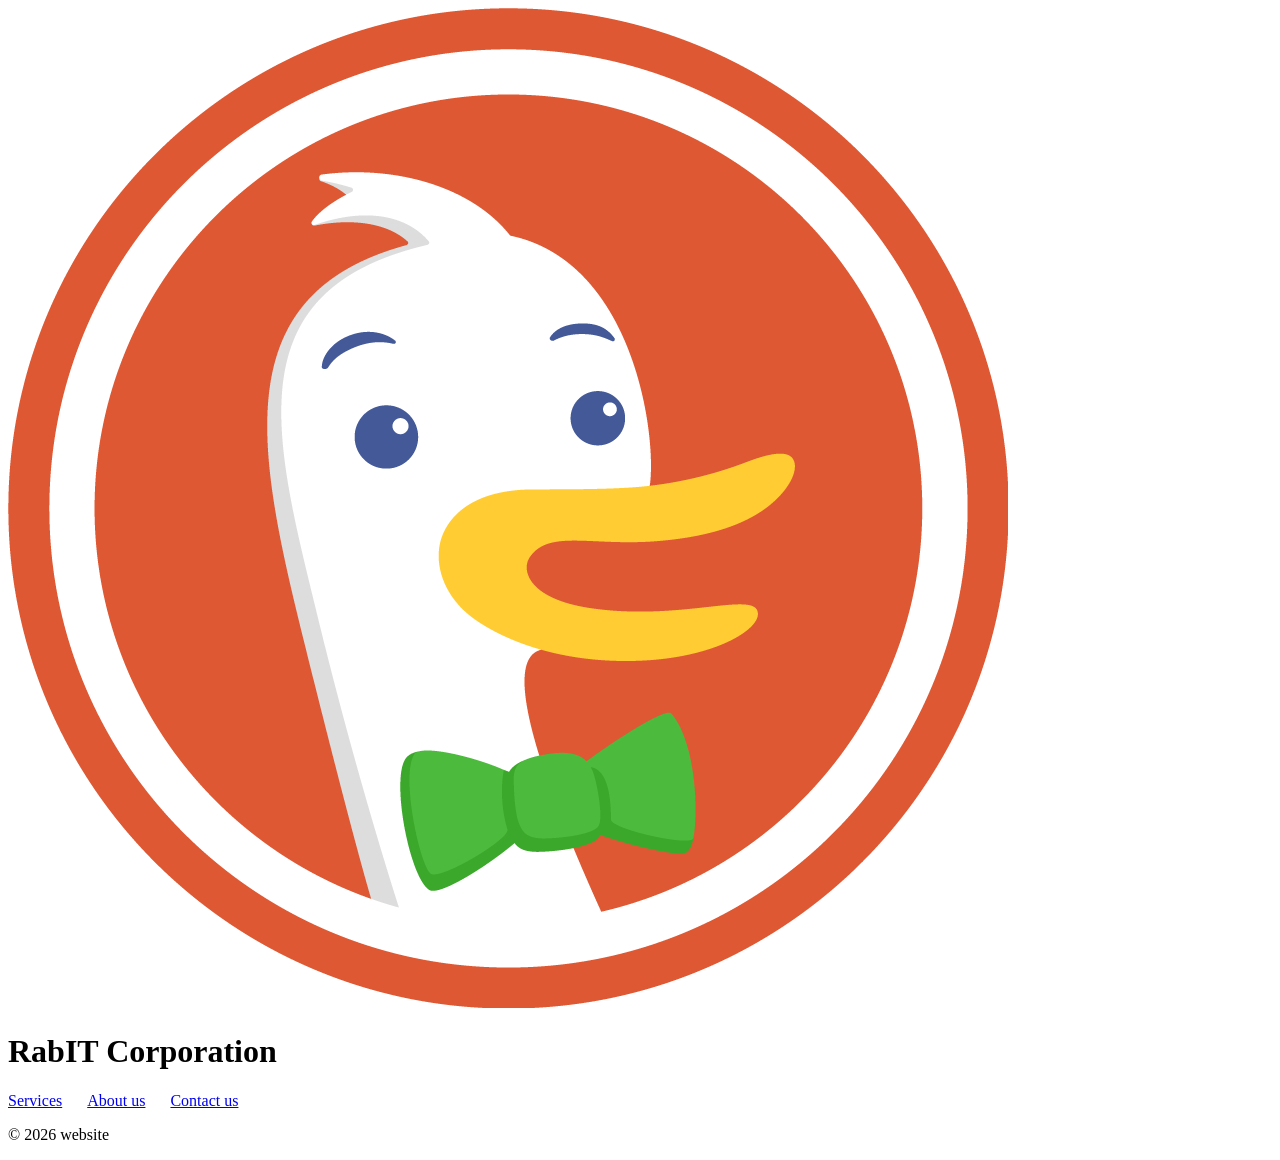
==== index.html @ 135208ae "first commit" ====
<!DOCTYPE html>
<html lang="en">
<head>
    <meta charset="UTF-8">
    <meta name="viewport" content="width=device-width, initial-scale=1.0">
    <title>Document</title>
    <link rel="stylesheet" href="style.css">
    <title>Project 1</title>
</head>
<body>
    <!-- website heading and logo -->
    <header class="header">
        <div class="logo">
            <img src="images/logo-original.png" alt="logo">
            <h1>RabIT Corporation</h1>
        </div>    

        <button class="menu-toggle" id="menu-toggle"
            aria-label="Open navigation menu"
            aria-expanded="false"> ☰
        </button>

        <nav class="navigation" id="navigation">
            <a href="#Services">Services</a>
            <a href="#AboutUs">About us</a>
            <a href="#ContactUs">Contact us</a>
        </nav>

    </header>

    
    <!-- primary content of the page -->
    <main class="main-content">
        <section class="section1">
            <div></div>
        </section>

        <section></section>

        <article></article>

        <article></article>
    </main>


    <footer class="footer">
        <p>&copy; 2026 website</p>
    </footer>

    <script src="script.js"></script>
</body>
</html>
---- style.css ----
/* Default: desktop */
.menu-toggle {
    display: none;
    background: transparent;
    border: none;
    font-size: 30px;
    cursor: pointer;
    color: white;
}

.navigation {
    display: flex;
    gap: 25px;
}

/* Mobile */
@media screen and (max-width: 600px) {

    html {
        min-height: 100%;
    }

    body {
        background-image: url('images/background_393x852.png');
        background-size: cover;
        background-repeat: no-repeat;
        background-position: center;
        min-height: 100vh;
        margin: 0;
        padding: 0;
        display: flex;
        flex-direction: column;
    }

    .header {
        display: flex;
        justify-content: space-between;
        align-items: center;
        width: 100%;
        padding: 10px;
        box-sizing: border-box;
        position: relative;
    }

    .logo {
        display: flex;
        align-items: center;
        gap: 12px;
    }

    .logo img {
        height: 40px;
        width: 40px;
        object-fit: contain;
    }

    .logo h1 {
        font-size: 14px;
        color: rgb(222, 88, 51);
    }

    .menu-toggle {
        display: block;
    }

    .navigation {
        display: none;
        flex-direction: column;
        gap: 20px;
        position: absolute;
        top: 100%;
        right: 10px;
        padding: 20px;
        background: rgba(30, 20, 20, 0.95);
        border-radius: 8px;
        z-index: 100;
    }

    .navigation.active {
        display: flex;
    }

    .navigation a {
        color: white;
        font-size: 16px;
    }

    .main-content {
        width: 100%;
        min-height: 300px;
        background: rgba(255, 255, 255, 0.08);
        backdrop-filter: blur(5px);
        -webkit-backdrop-filter: blur(5px);
        box-sizing: border-box;
    }

    footer {
        margin-top: auto;
        padding: 10px;
        color: white;
    }
}
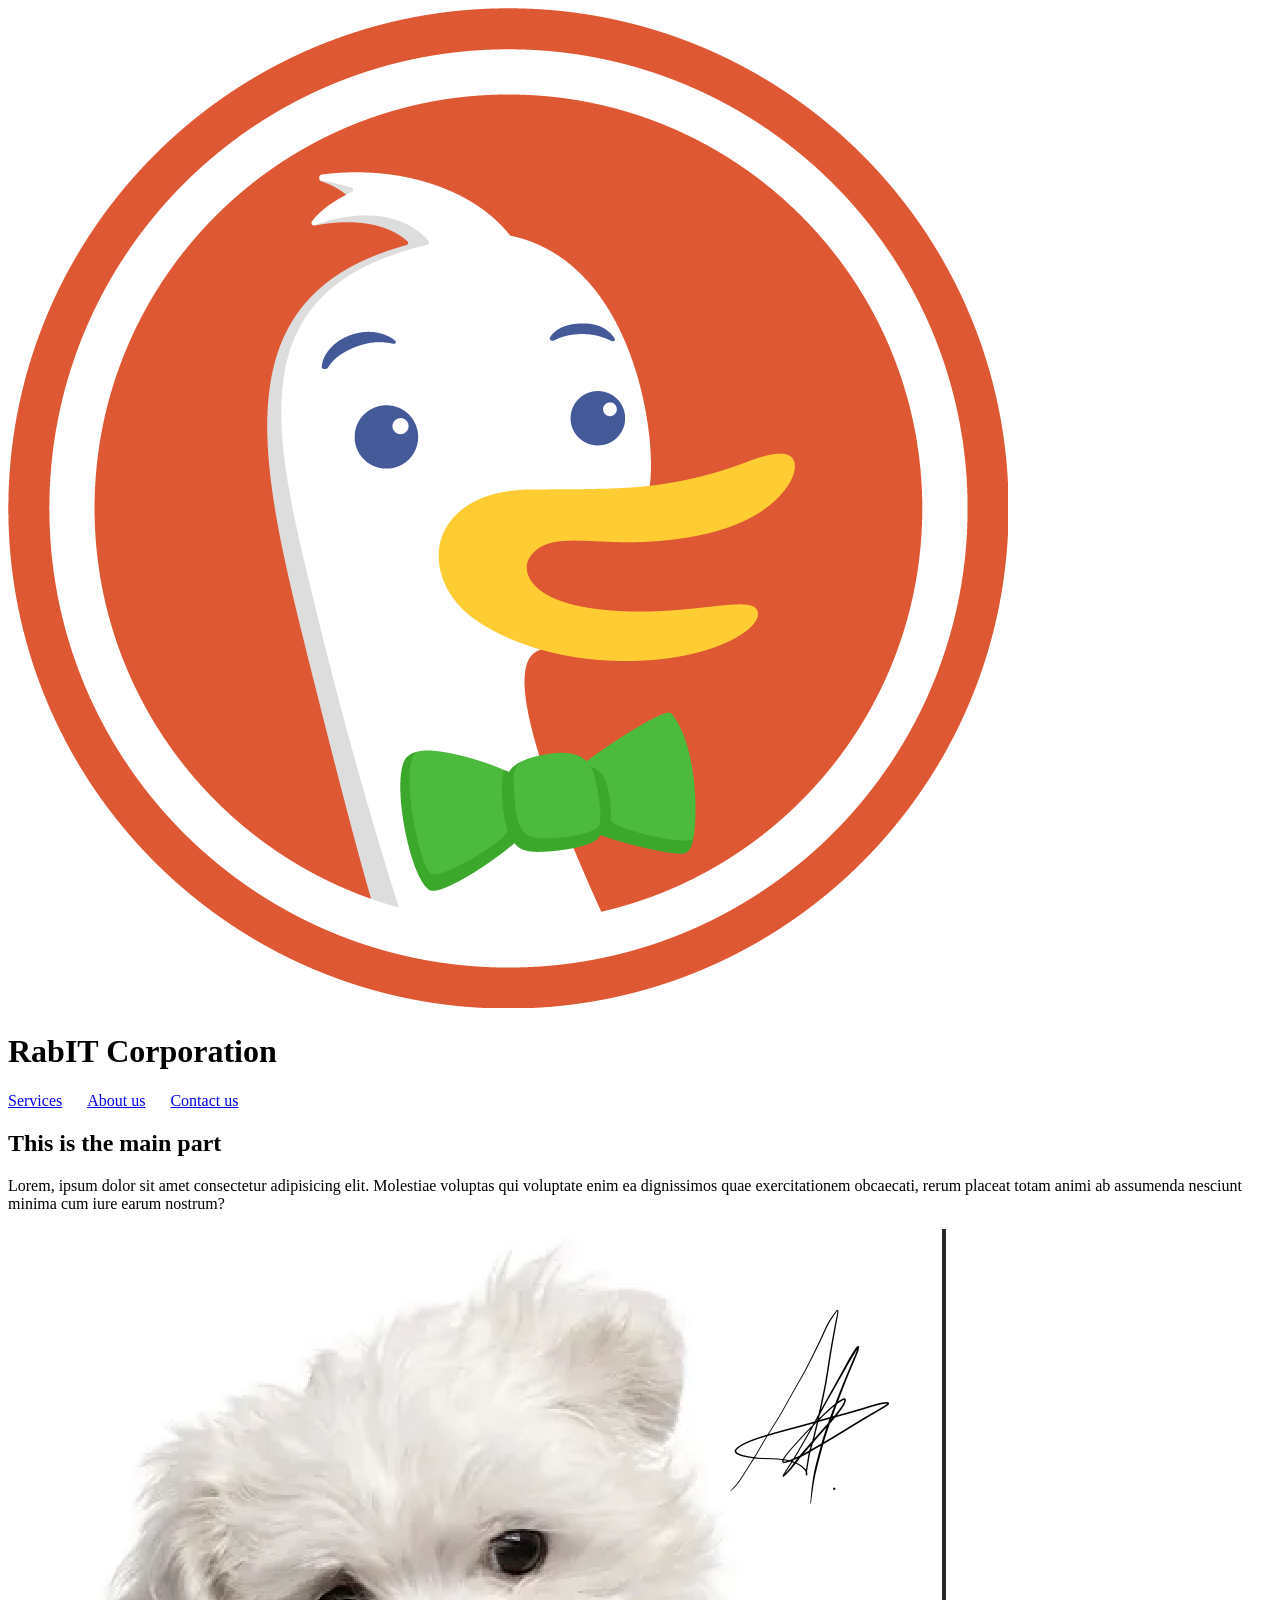
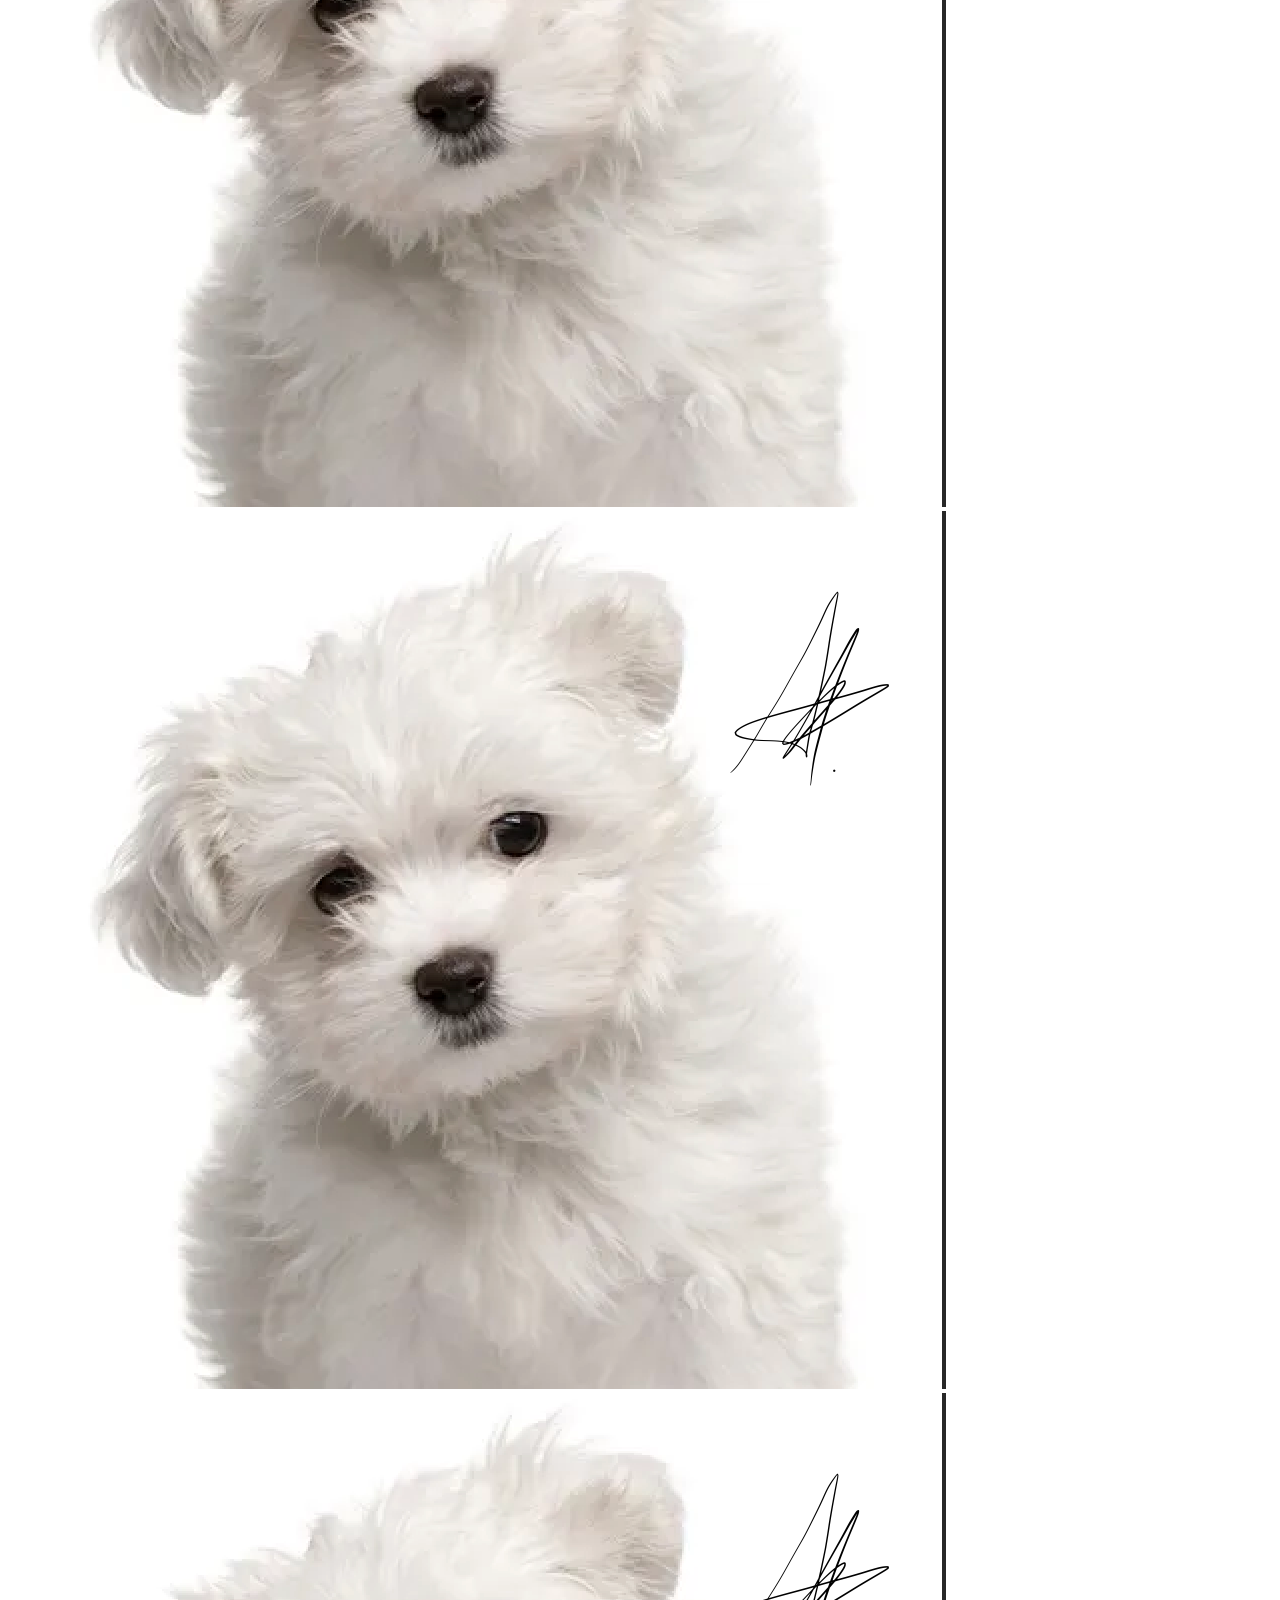
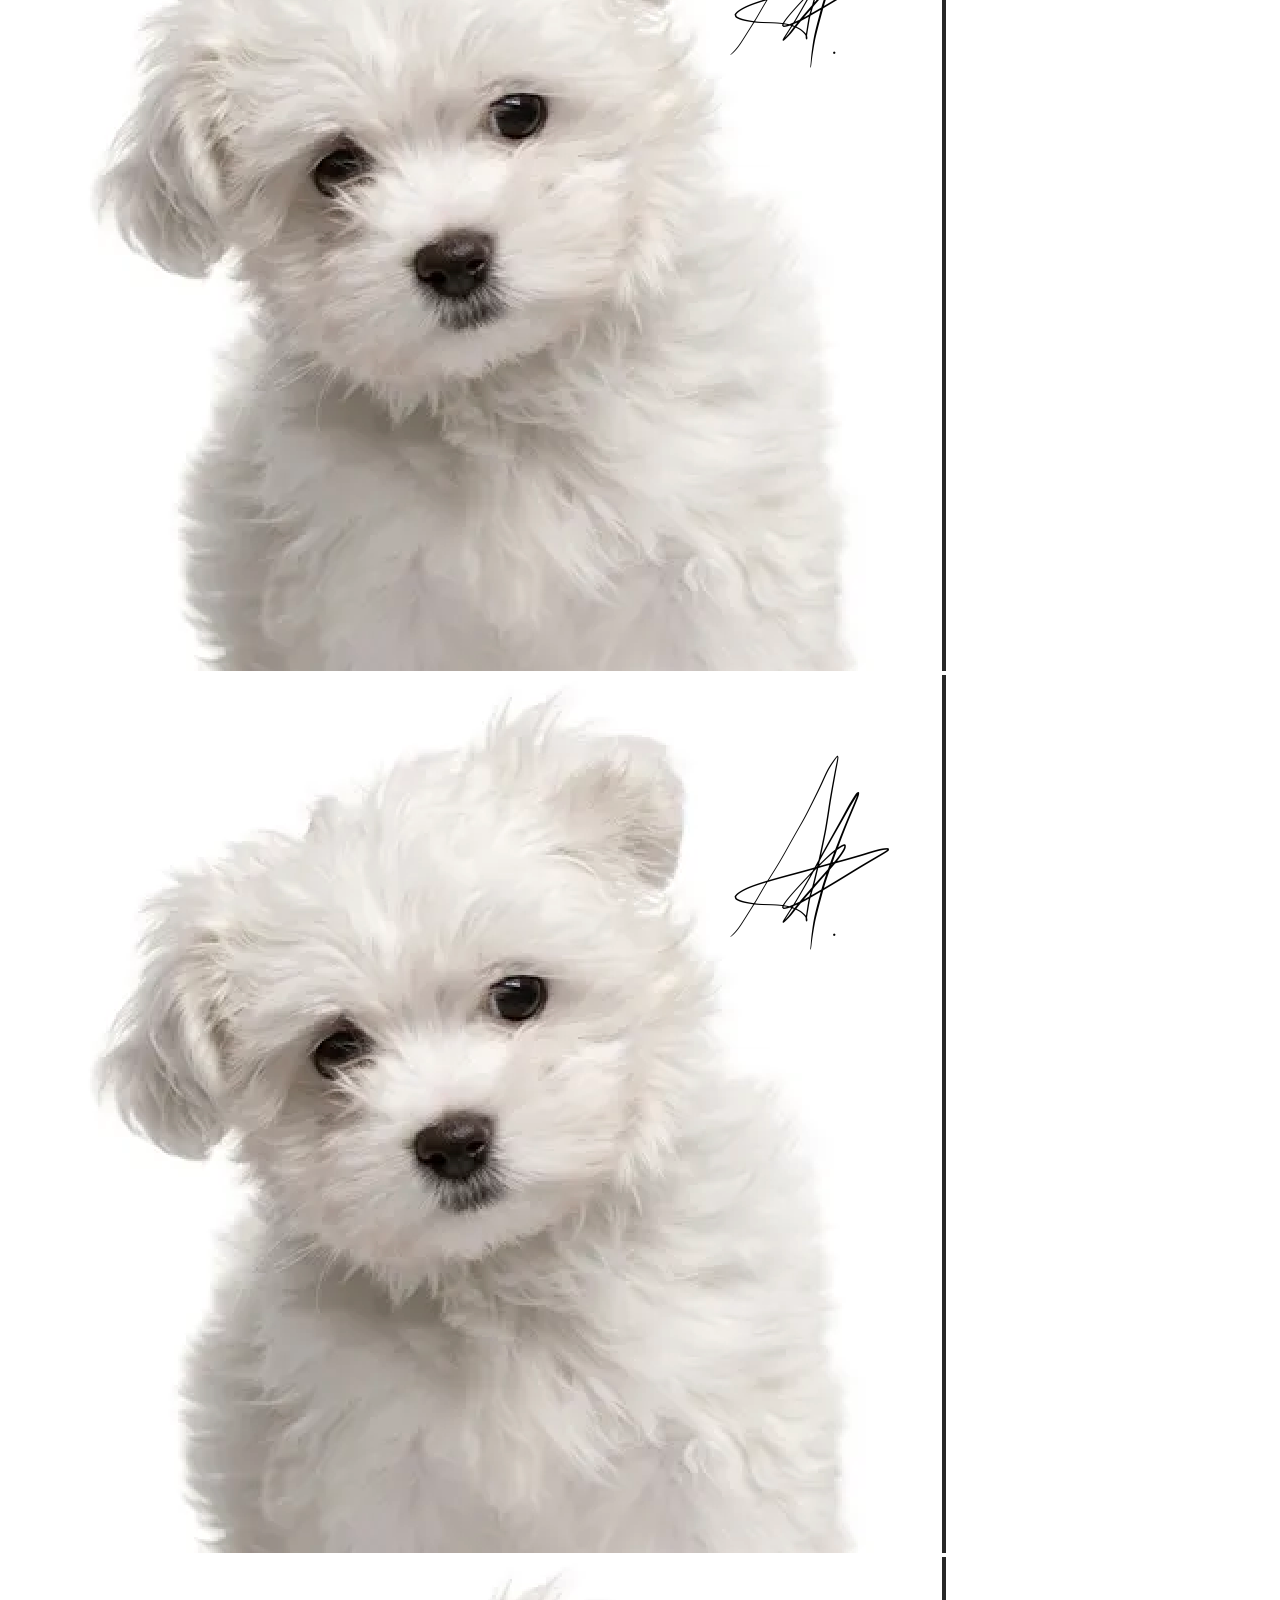
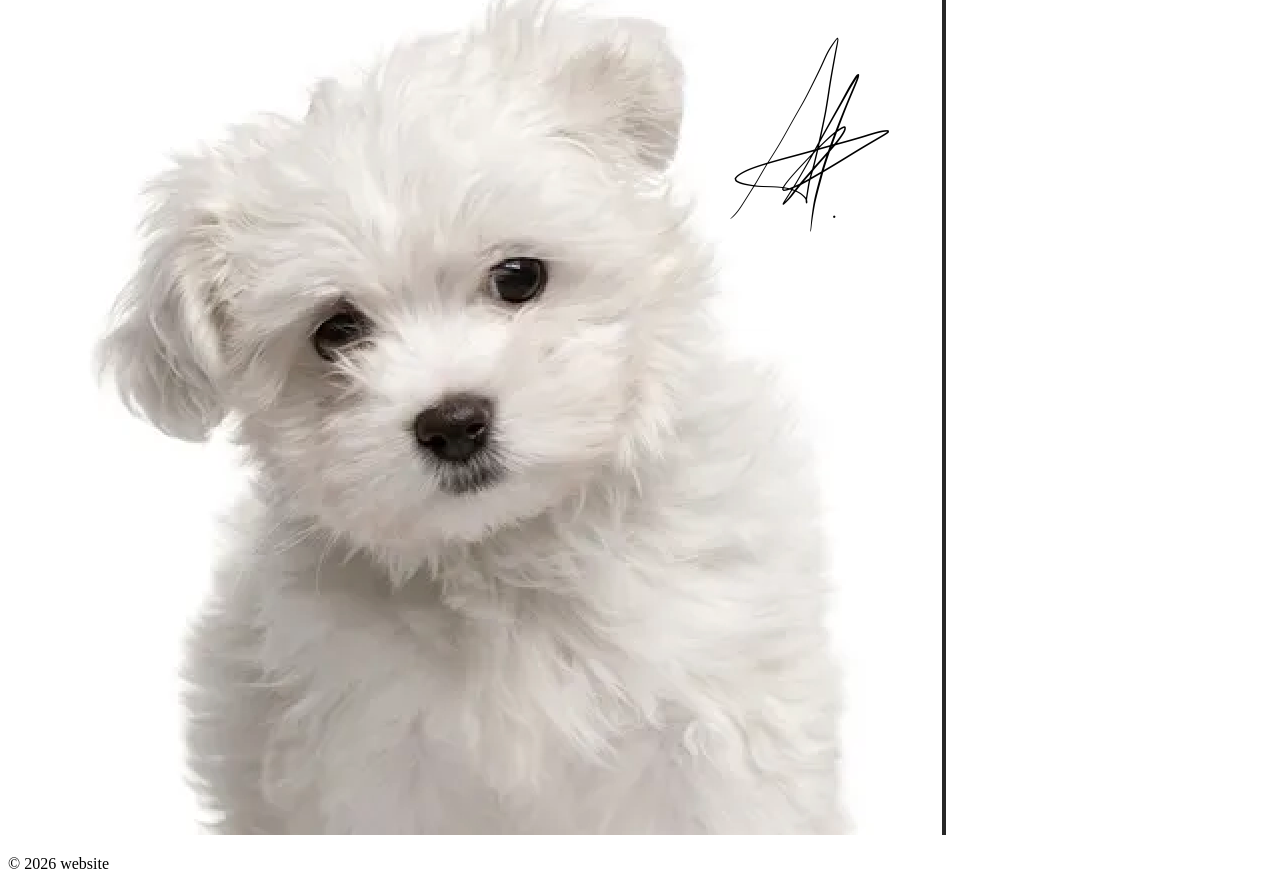
==== commit e4617cdf: "changes" ====
--- a/index.html
+++ b/index.html
@@ -31,8 +31,24 @@
     
     <!-- primary content of the page -->
     <main class="main-content">
+        <section class="main-texts">
+            <h2>This is the main part</h2>
+            <p>Lorem, ipsum dolor sit amet consectetur adipisicing elit.
+             Molestiae voluptas qui voluptate enim ea dignissimos quae exercitationem
+              obcaecati, rerum placeat totam animi ab assumenda nesciunt minima
+               cum iure earum nostrum?</p>
+        </section>
+
+        <section class="row-images">
+            <img src="images/puppy.png" alt="img1">
+            <img src="images/puppy.png" alt="img2">
+            <img src="images/puppy.png" alt="img3">
+            <img src="images/puppy.png" alt="img4">
+            <img src="images/puppy.png" alt="img5">
+        </section>
+
         <section class="section1">
-            <div></div>
+            
         </section>
 
         <section></section>
--- a/style.css
+++ b/style.css
@@ -21,10 +21,10 @@
     }
 
     body {
-        background-image: url('images/background_393x852.png');
+        /* background-image: url('images/background_393x852.png');
         background-size: cover;
         background-repeat: no-repeat;
-        background-position: center;
+        background-position: center; */
         min-height: 100vh;
         margin: 0;
         padding: 0;
@@ -32,14 +32,18 @@
         flex-direction: column;
     }
 
+/* HEADER PART */
     .header {
         display: flex;
+        align-items: center; /* center vertically*/
         justify-content: space-between;
-        align-items: center;
         width: 100%;
         padding: 10px;
         box-sizing: border-box;
         position: relative;
+
+        height: 100px;
+        background-color: rgb(11, 182, 182);
     }
 
     .logo {
@@ -61,6 +65,7 @@
 
     .menu-toggle {
         display: block;
+        color: black;
     }
 
     .navigation {
@@ -83,20 +88,67 @@
     .navigation a {
         color: white;
         font-size: 16px;
+        text-decoration: none;
     }
+/* Main Content Part */
 
     .main-content {
         width: 100%;
-        min-height: 300px;
-        background: rgba(255, 255, 255, 0.08);
-        backdrop-filter: blur(5px);
-        -webkit-backdrop-filter: blur(5px);
+        min-height: 400px;
+
+        background: rgba(11, 182, 182, 0.217);
+        backdrop-filter: blur(3px);
+        -webkit-backdrop-filter: blur(3px);
         box-sizing: border-box;
+
+        display: flex;
+        justify-content: center;
+        flex-direction: column; /* Put elements vertically */
+        align-items: center;    /* Center horizontally */
+        gap: 20px;
     }
 
+    .main-texts {
+        display: flex;
+        align-items: center;
+        flex-direction: column;
+        text-align: center;
+    }
+    .main-texts h2 {
+        justify-content: center;
+        color: rgb(222, 88, 51);
+    }
+    .main-texts p {
+        color: black;
+    }
+
+    .row-images {
+        display: flex;
+        align-items: center;
+        flex-direction: row;
+        gap: 20px;
+        
+    }
+    .row-images img {
+        height: 50px;
+        width: 50px;
+    }
+
+
+/* FOOTER PART */
     footer {
         margin-top: auto;
-        padding: 10px;
-        color: white;
+        /* padding: 10px; */
+        color: rgb(0, 0, 0);
+        height: 100px;
+        background-color: rgb(11, 182, 182);
+
+
+        display: flex;
+        align-items: center; /*center vertically*/
+        justify-content: center; /*center horizontally*/
+        width: 100%;
+        box-sizing: border-box;
+        
     }
 }
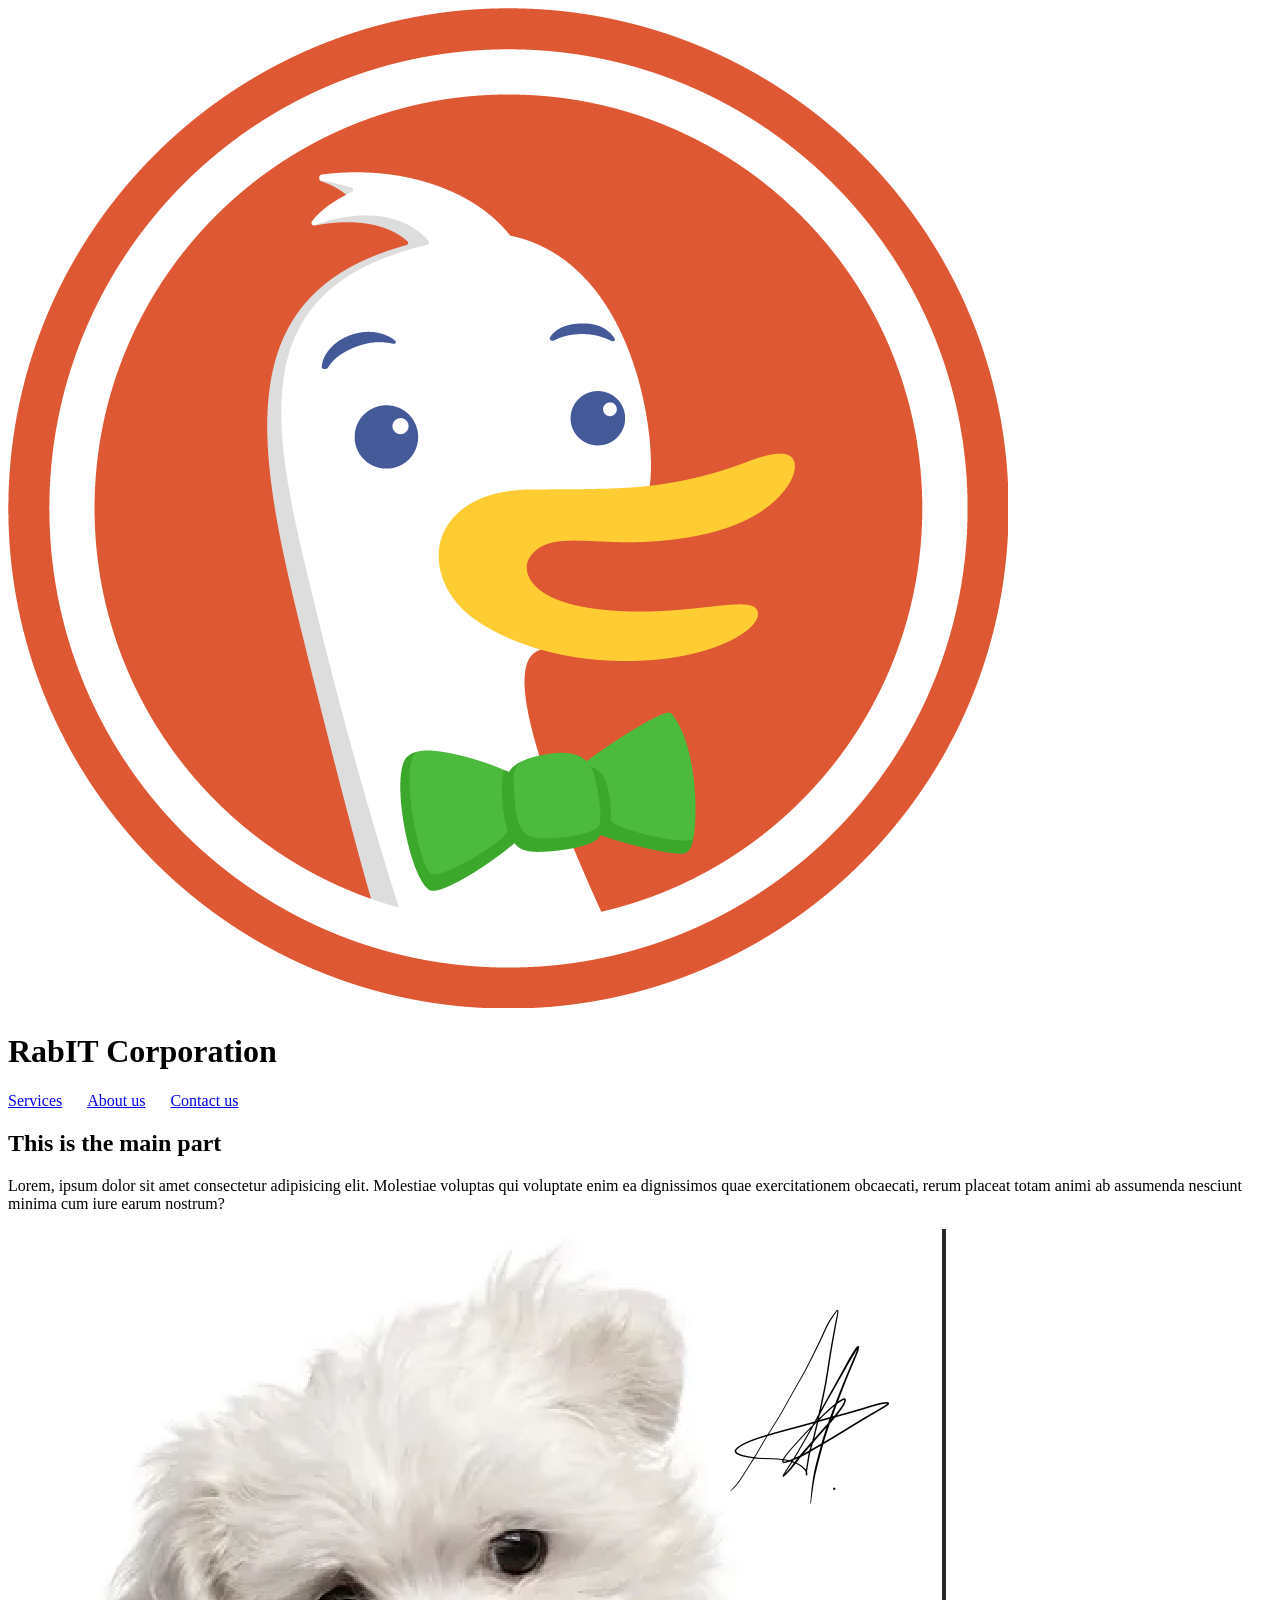
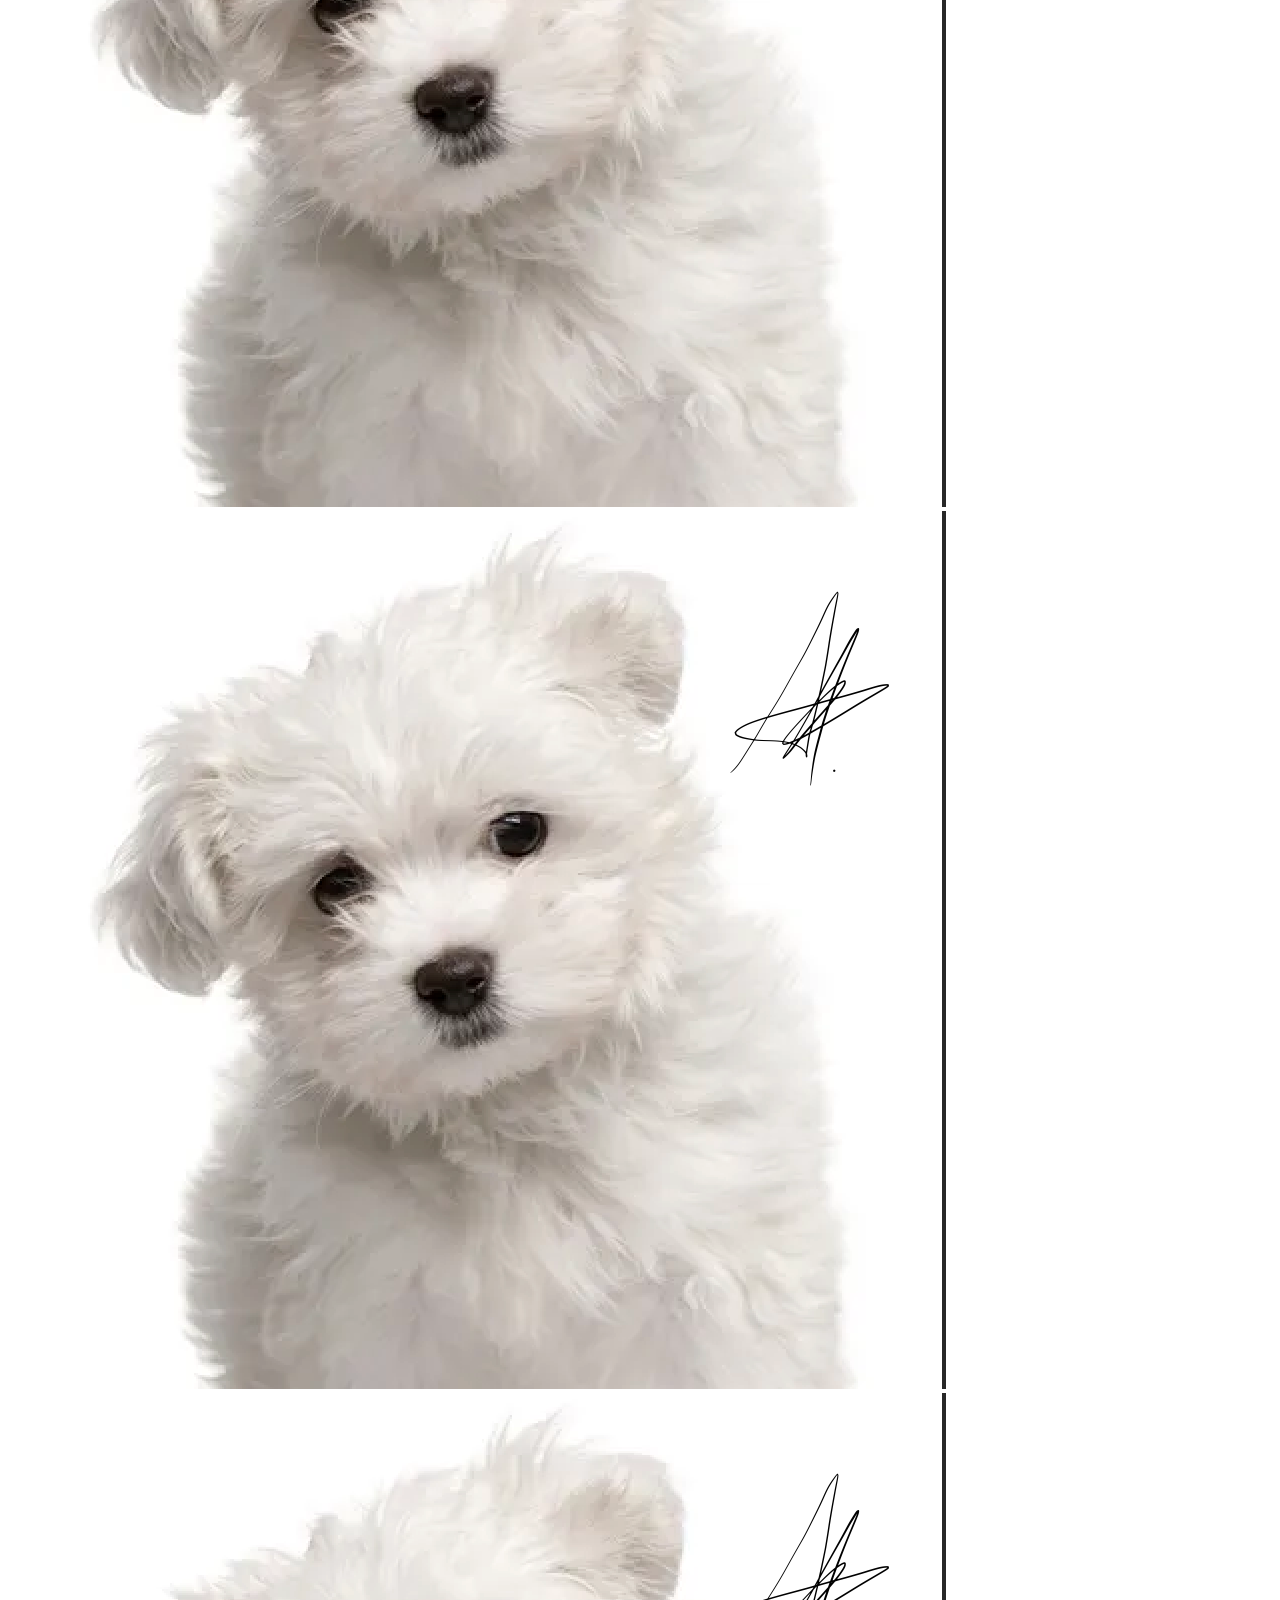
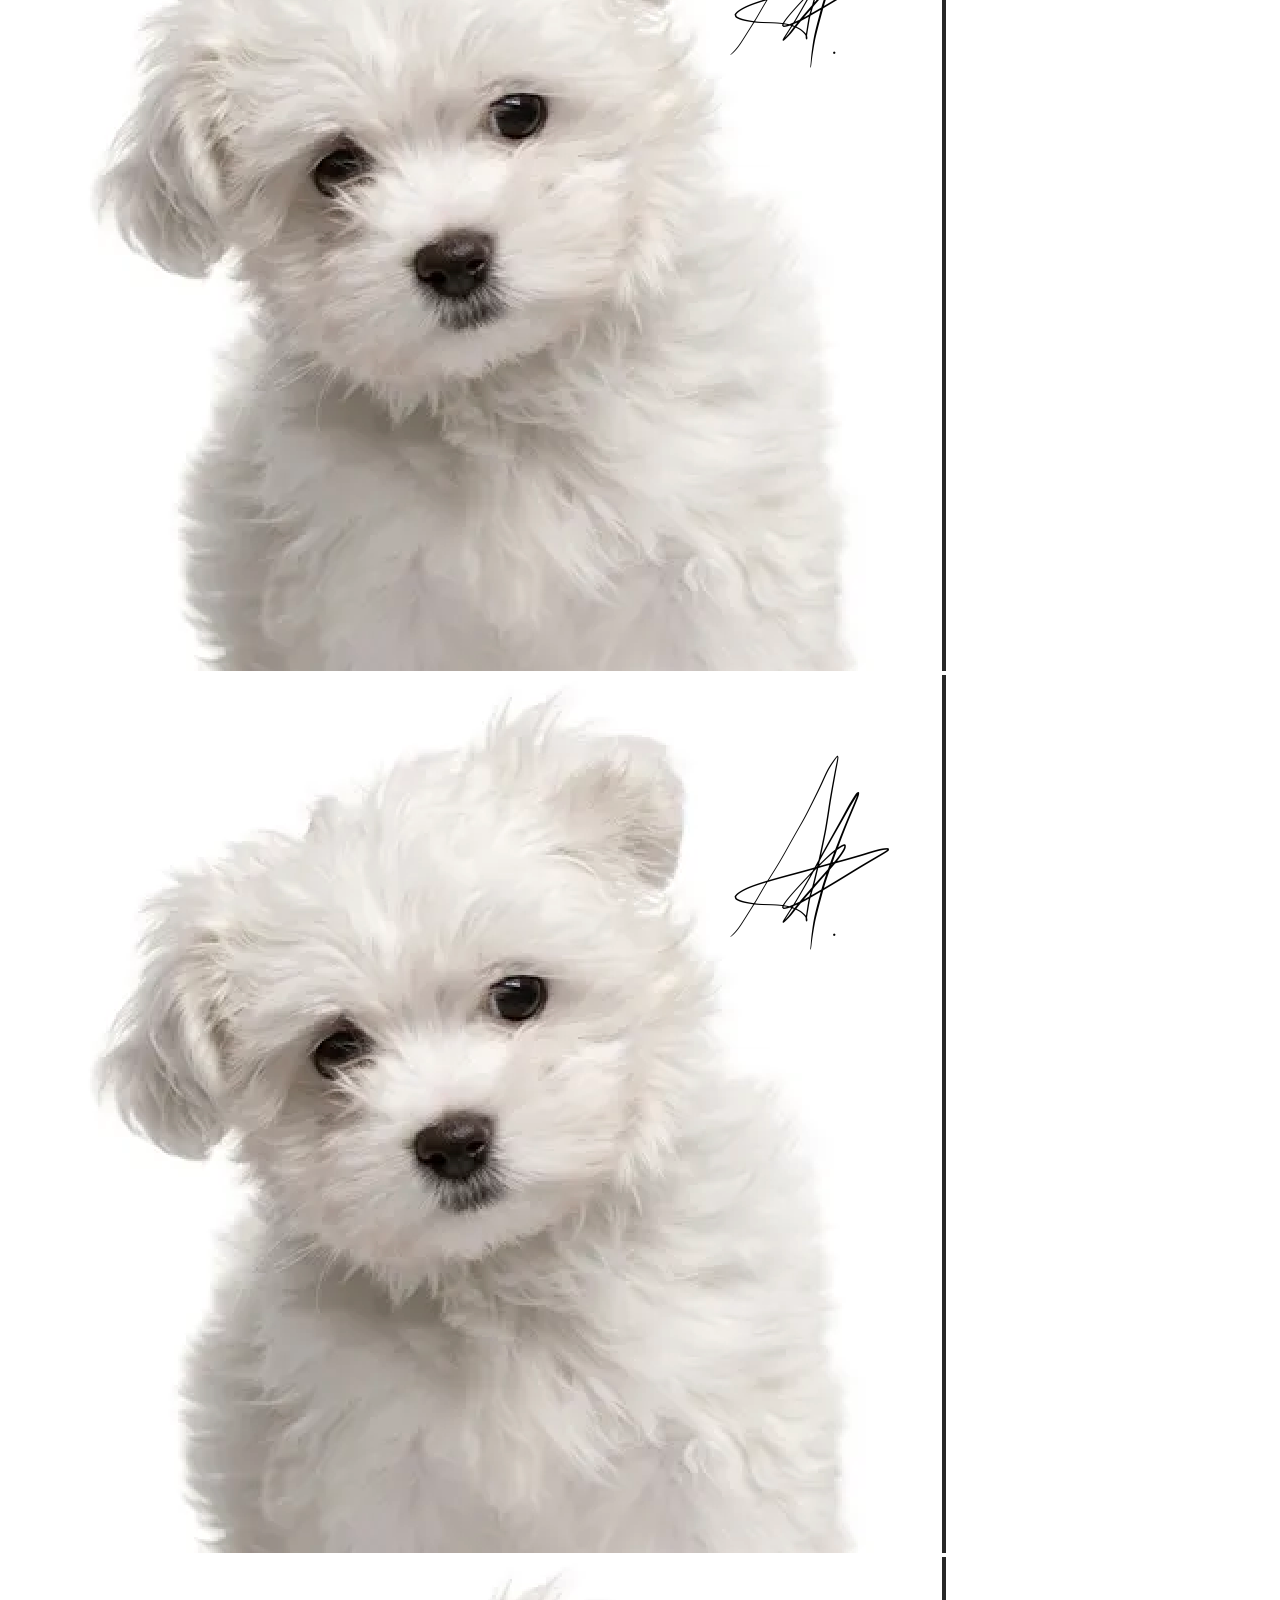
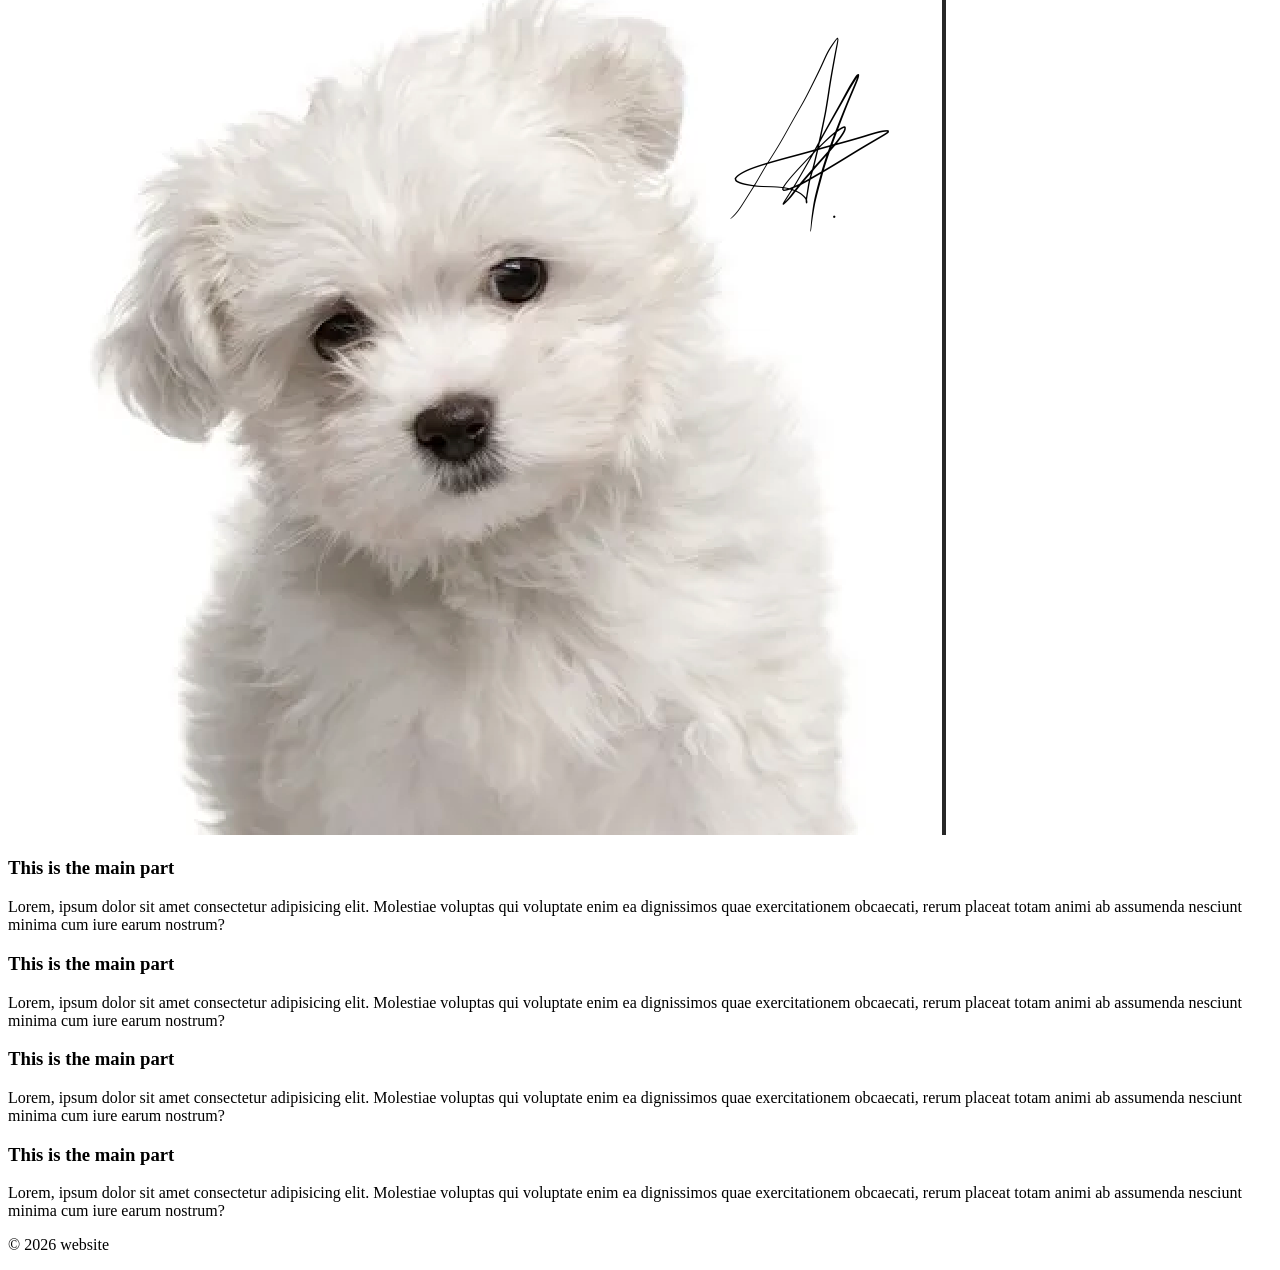
==== commit 75668559: "changes on the main aprt" ====
--- a/index.html
+++ b/index.html
@@ -37,25 +37,50 @@
              Molestiae voluptas qui voluptate enim ea dignissimos quae exercitationem
               obcaecati, rerum placeat totam animi ab assumenda nesciunt minima
                cum iure earum nostrum?</p>
+
+               <div class="row-images">
+                <img src="images/puppy.png" alt="img1">
+                <img src="images/puppy.png" alt="img2">
+                <img src="images/puppy.png" alt="img3">
+                <img src="images/puppy.png" alt="img4">
+                <img src="images/puppy.png" alt="img5">
+            </div>
         </section>
 
-        <section class="row-images">
-            <img src="images/puppy.png" alt="img1">
-            <img src="images/puppy.png" alt="img2">
-            <img src="images/puppy.png" alt="img3">
-            <img src="images/puppy.png" alt="img4">
-            <img src="images/puppy.png" alt="img5">
+    
+        <section class="main-texts-1">
+            <h3>This is the main part</h3>
+            <p3>Lorem, ipsum dolor sit amet consectetur adipisicing elit.
+             Molestiae voluptas qui voluptate enim ea dignissimos quae exercitationem
+              obcaecati, rerum placeat totam animi ab assumenda nesciunt minima
+               cum iure earum nostrum?</p3>
         </section>
 
-        <section class="section1">
-            
+        <section class="main-texts-1">
+            <h3>This is the main part</h3>
+            <p3>Lorem, ipsum dolor sit amet consectetur adipisicing elit.
+             Molestiae voluptas qui voluptate enim ea dignissimos quae exercitationem
+              obcaecati, rerum placeat totam animi ab assumenda nesciunt minima
+               cum iure earum nostrum?</p3>
         </section>
 
-        <section></section>
+        <section class="main-texts-1">
+            <h3>This is the main part</h3>
+            <p3>Lorem, ipsum dolor sit amet consectetur adipisicing elit.
+             Molestiae voluptas qui voluptate enim ea dignissimos quae exercitationem
+              obcaecati, rerum placeat totam animi ab assumenda nesciunt minima
+               cum iure earum nostrum?</p3>
+        </section>
 
-        <article></article>
+        <section class="main-texts-1">
+            <h3>This is the main part</h3>
+            <p3>Lorem, ipsum dolor sit amet consectetur adipisicing elit.
+             Molestiae voluptas qui voluptate enim ea dignissimos quae exercitationem
+              obcaecati, rerum placeat totam animi ab assumenda nesciunt minima
+               cum iure earum nostrum?</p3>
+        </section>
 
-        <article></article>
+        
     </main>
 
 
--- a/style.css
+++ b/style.css
@@ -93,8 +93,13 @@
 /* Main Content Part */
 
     .main-content {
+        /* margin-top: 10px; */
+     
+    }
+    /* main1 */
+    .main-texts {
         width: 100%;
-        min-height: 400px;
+        min-height: 300px;
 
         background: rgba(11, 182, 182, 0.217);
         backdrop-filter: blur(3px);
@@ -106,14 +111,12 @@
         flex-direction: column; /* Put elements vertically */
         align-items: center;    /* Center horizontally */
         gap: 20px;
+        border-radius: 5px;
+
+        text-align: center;
+        box-shadow: 0 2px 8px rgba(0, 0, 0, 0.12);
     }
 
-    .main-texts {
-        display: flex;
-        align-items: center;
-        flex-direction: column;
-        text-align: center;
-    }
     .main-texts h2 {
         justify-content: center;
         color: rgb(222, 88, 51);
@@ -121,18 +124,44 @@
     .main-texts p {
         color: black;
     }
-
     .row-images {
         display: flex;
         align-items: center;
         flex-direction: row;
-        gap: 20px;
-        
+        gap: 20px;   
     }
     .row-images img {
         height: 50px;
         width: 50px;
     }
+    /* main2 */
+    .main-texts-1 {
+
+        width: 100%;
+        min-height: 300px;
+
+        background: rgba(11, 182, 182, 0.217);
+        backdrop-filter: blur(3px);
+        -webkit-backdrop-filter: blur(3px);
+        box-sizing: border-box;
+
+        display: flex;
+        justify-content: center;
+        flex-direction: column; /* Put elements vertically */
+        align-items: center;    /* Center horizontally */
+        gap: 20px;
+        border-radius: 12px;
+        box-shadow: 0 2px 8px rgba(0, 0, 0, 0.12);
+        text-align: center;
+    }
+    .main-texts-1 h3 {
+        justify-content: center;
+        color: rgb(222, 88, 51);
+    }
+    .main-texts-1 p3 {
+        color: black;
+    }
+    
 
 
 /* FOOTER PART */
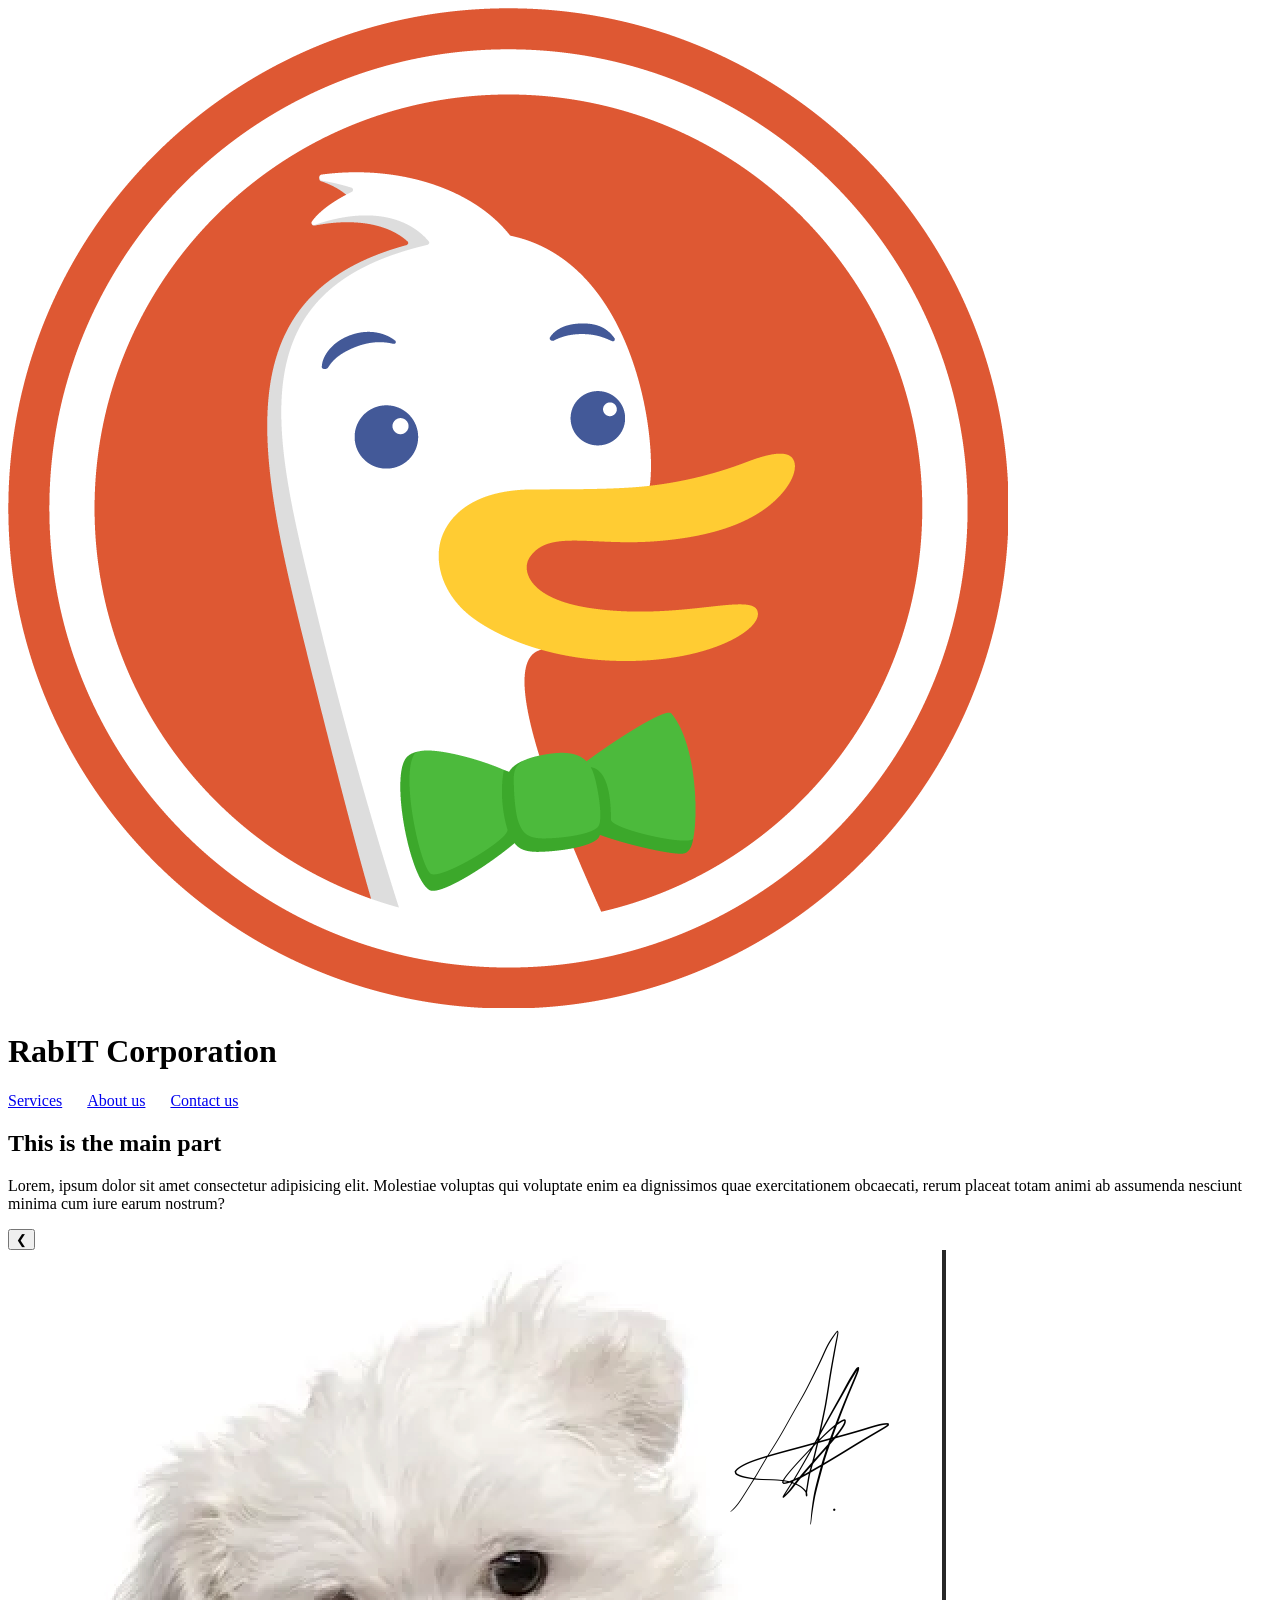
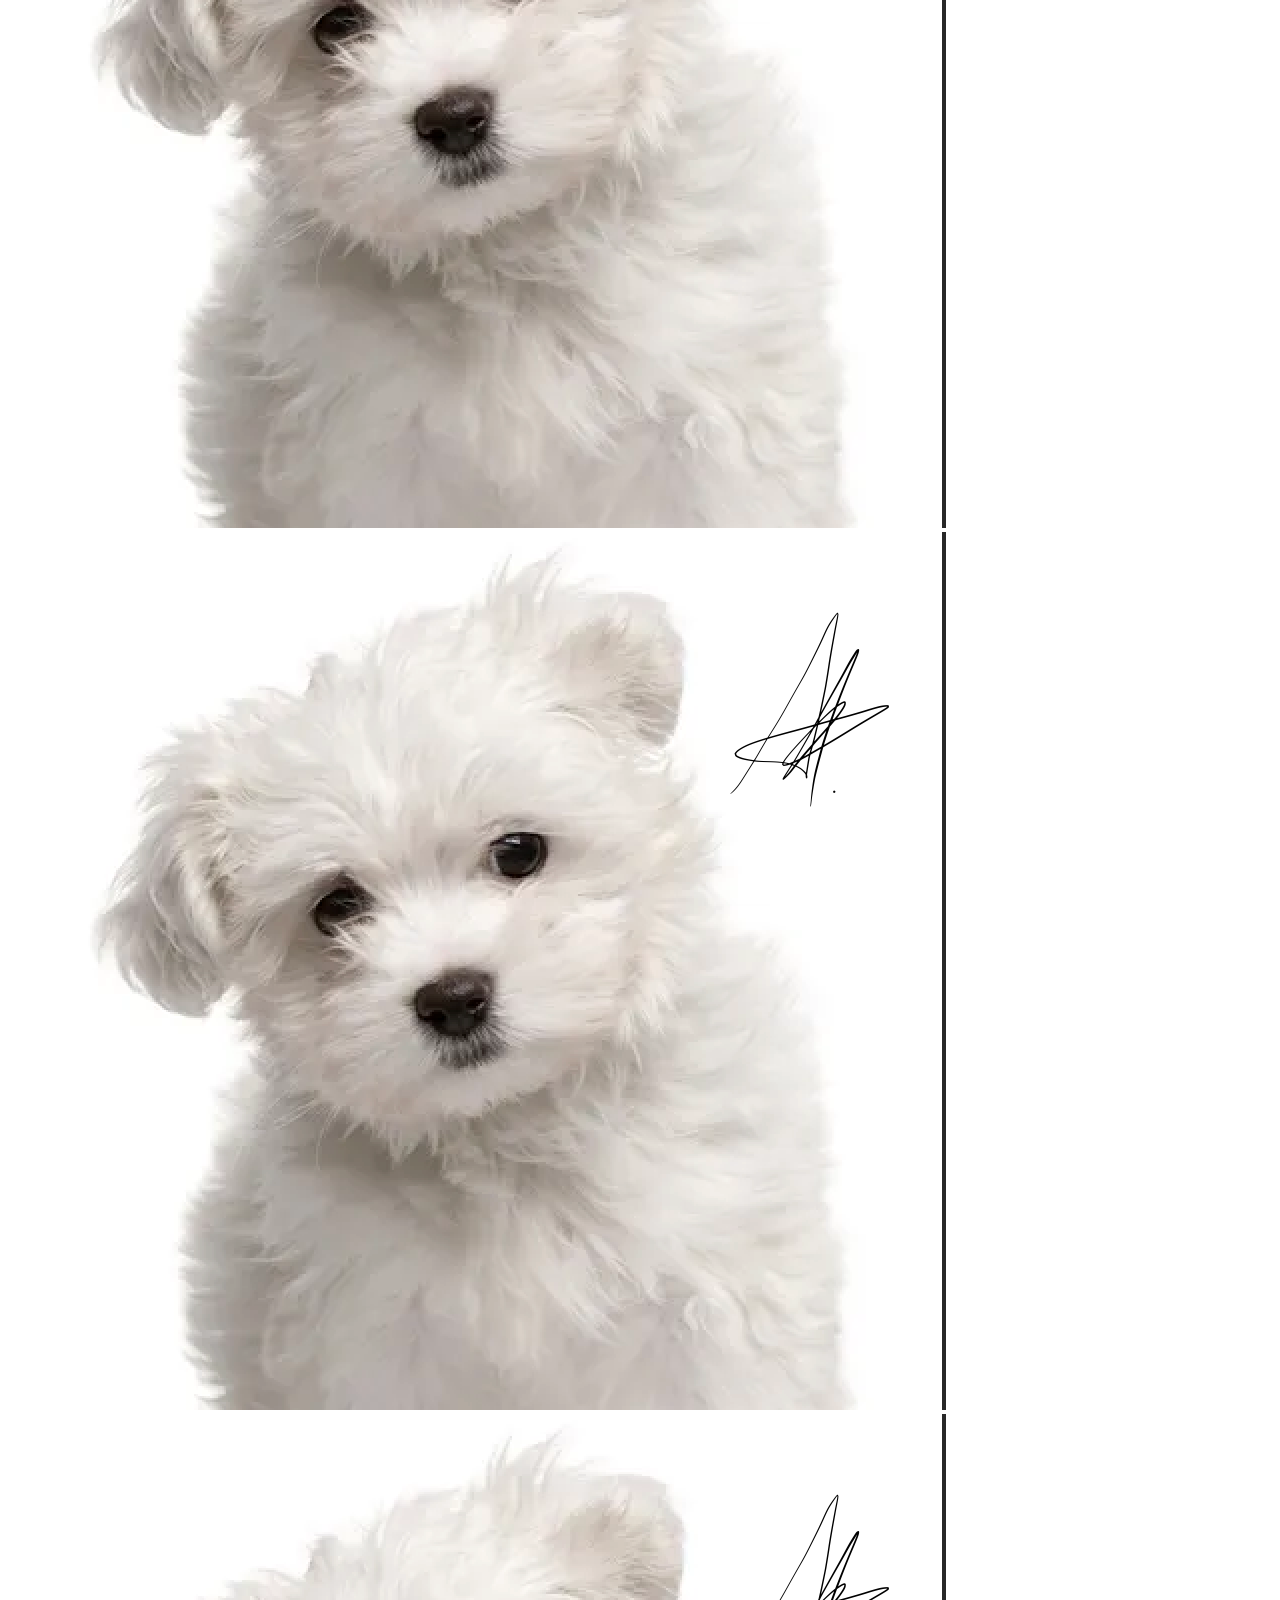
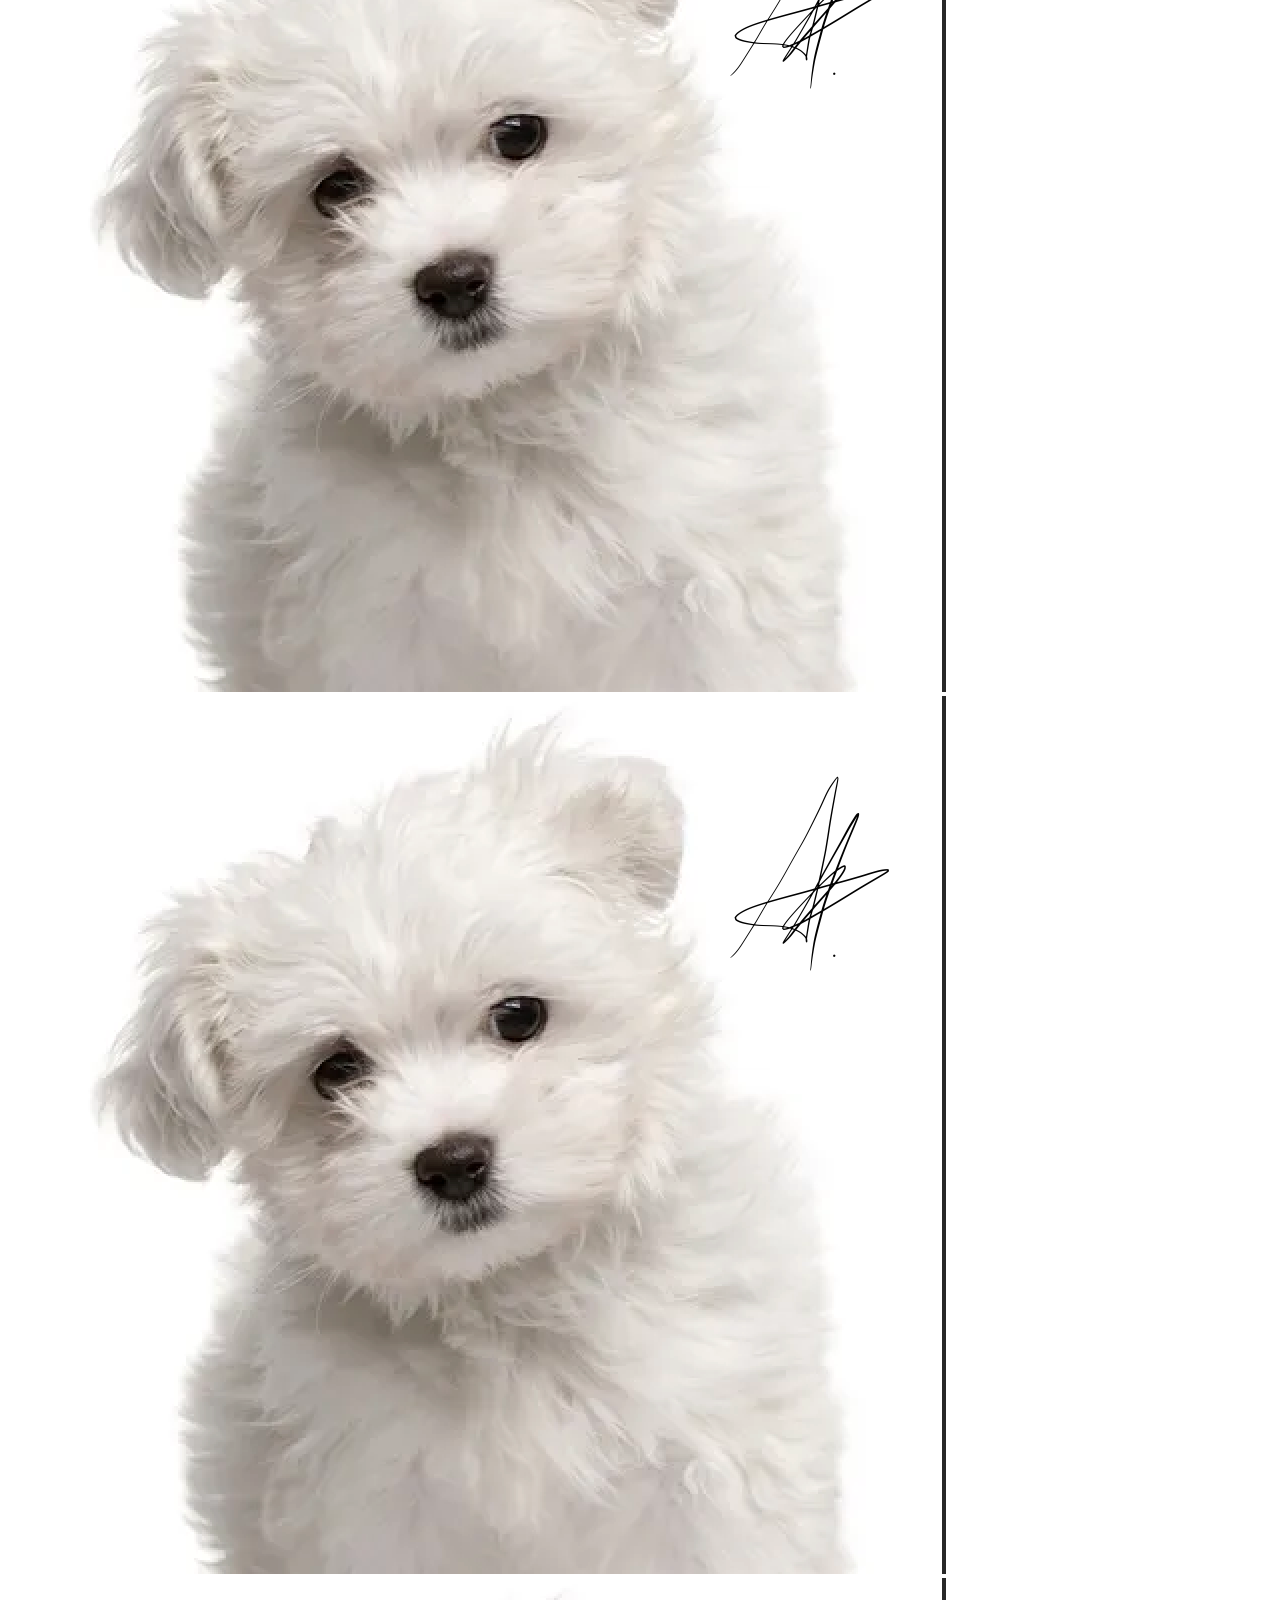
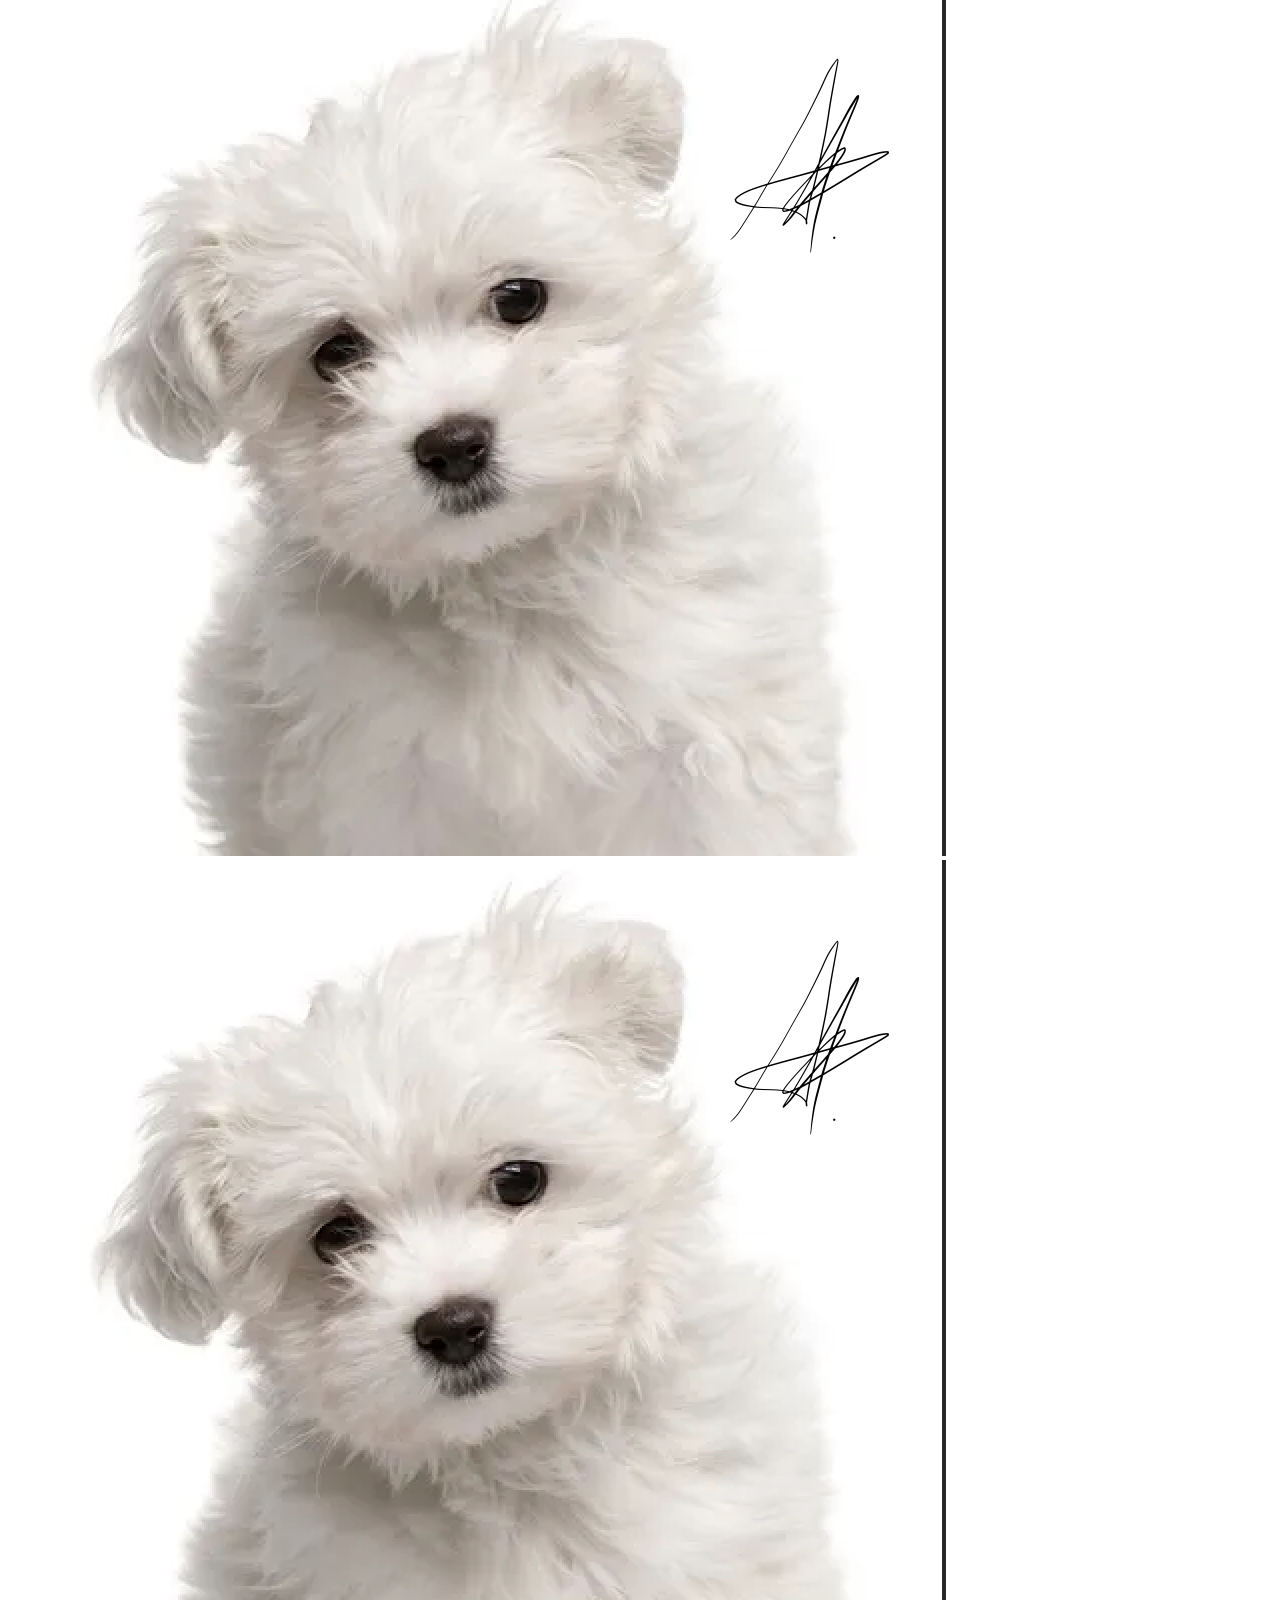
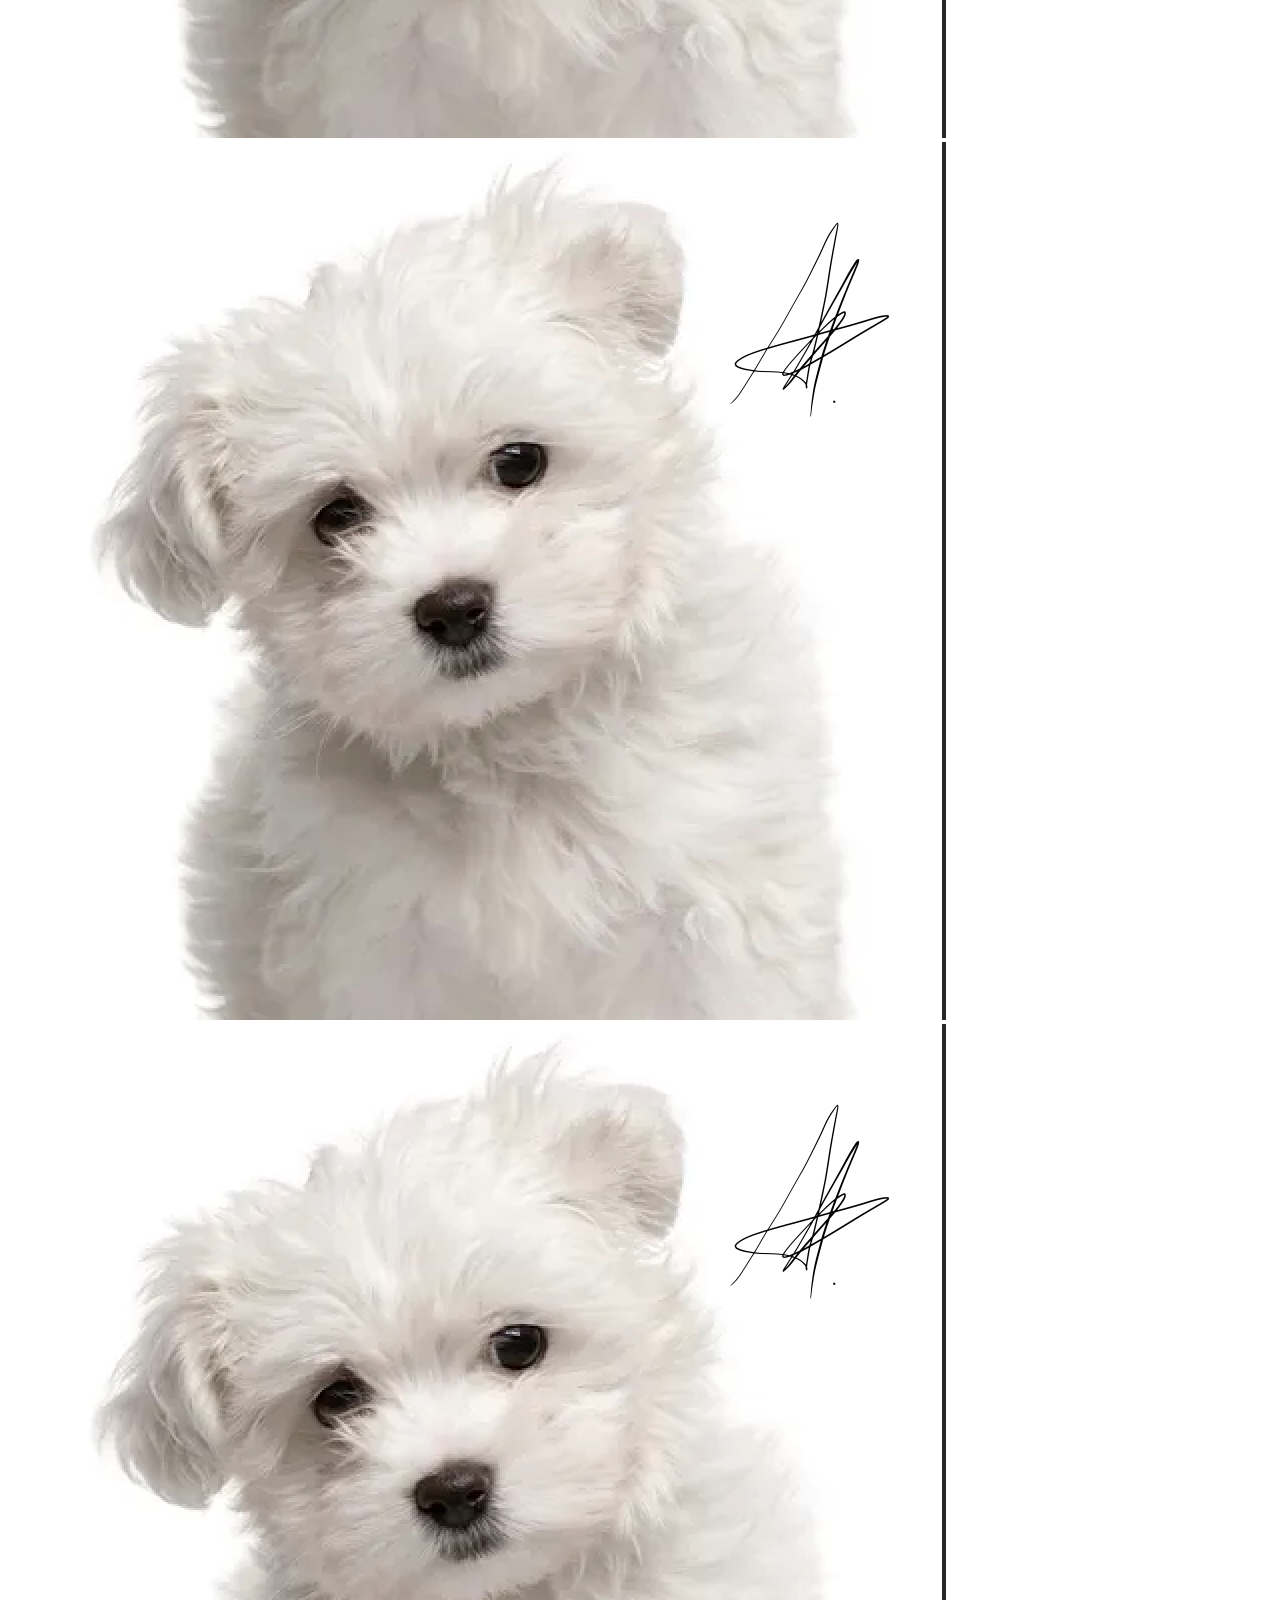
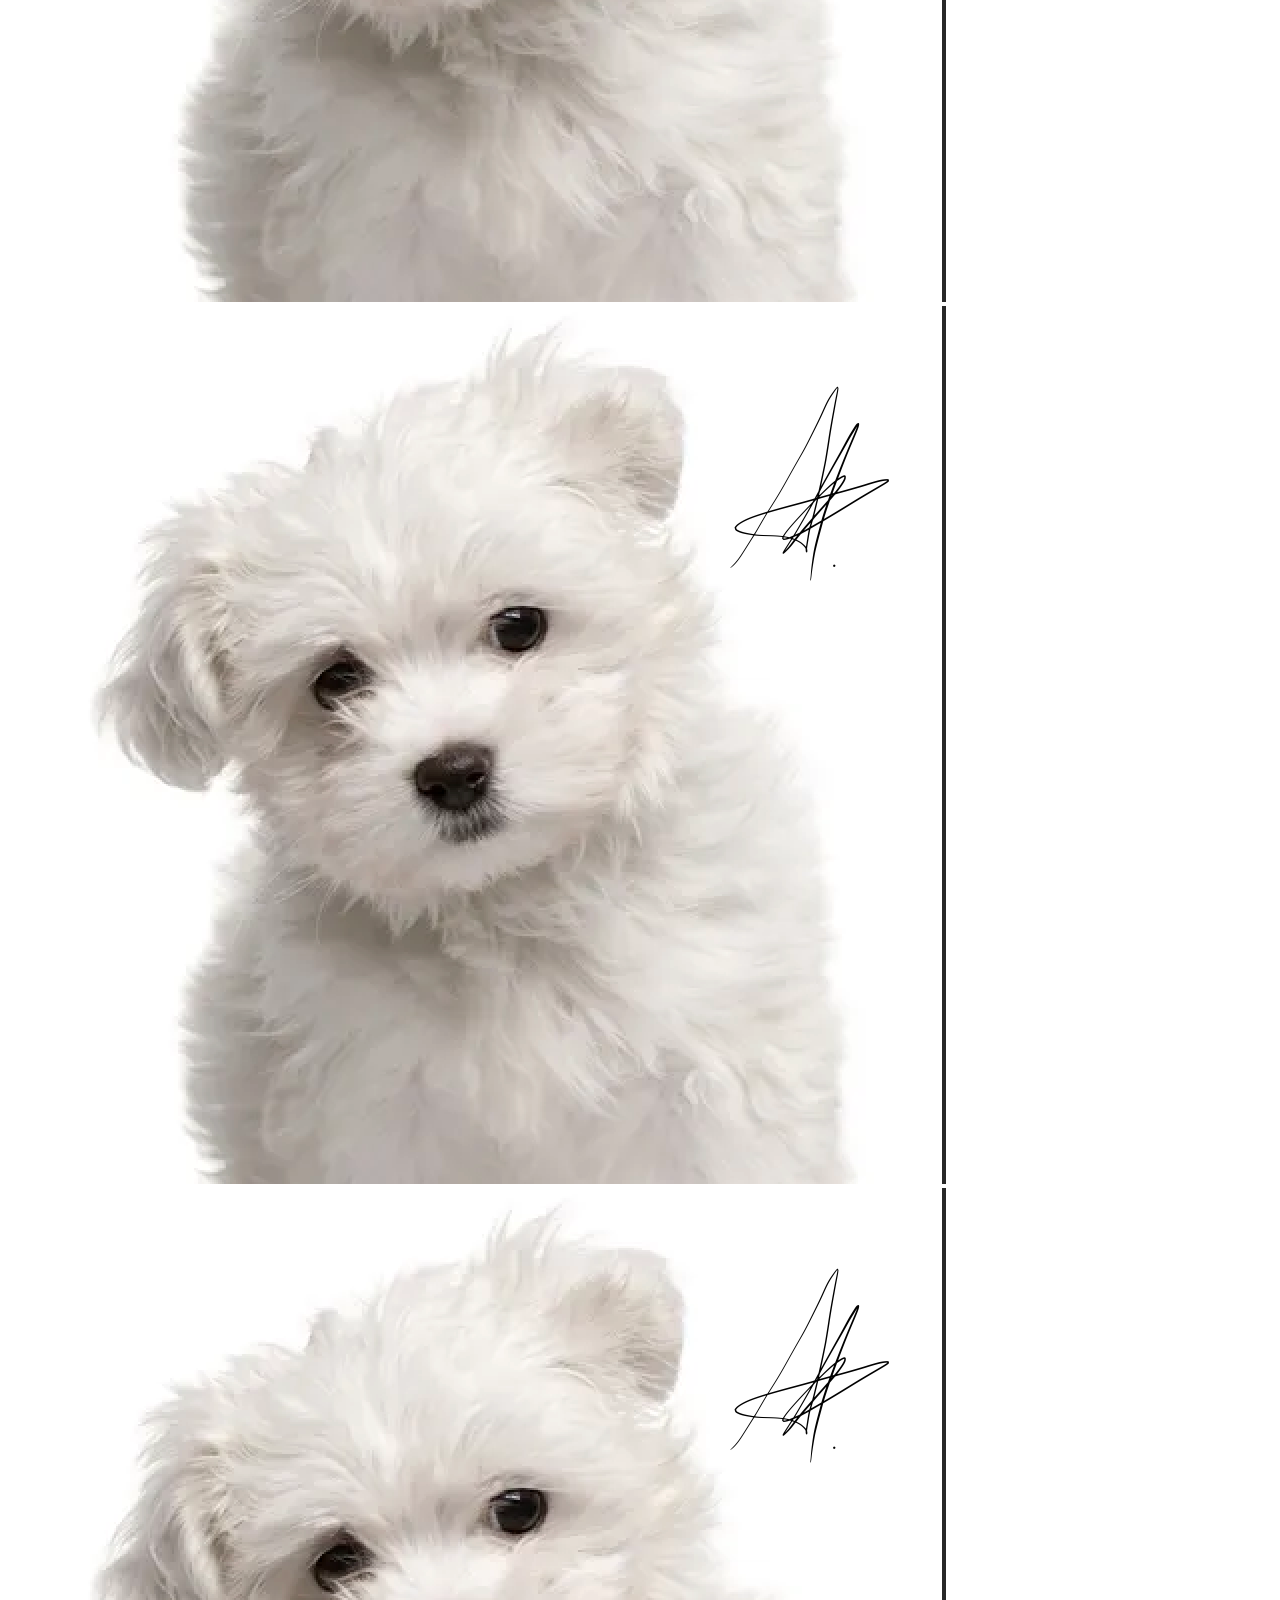
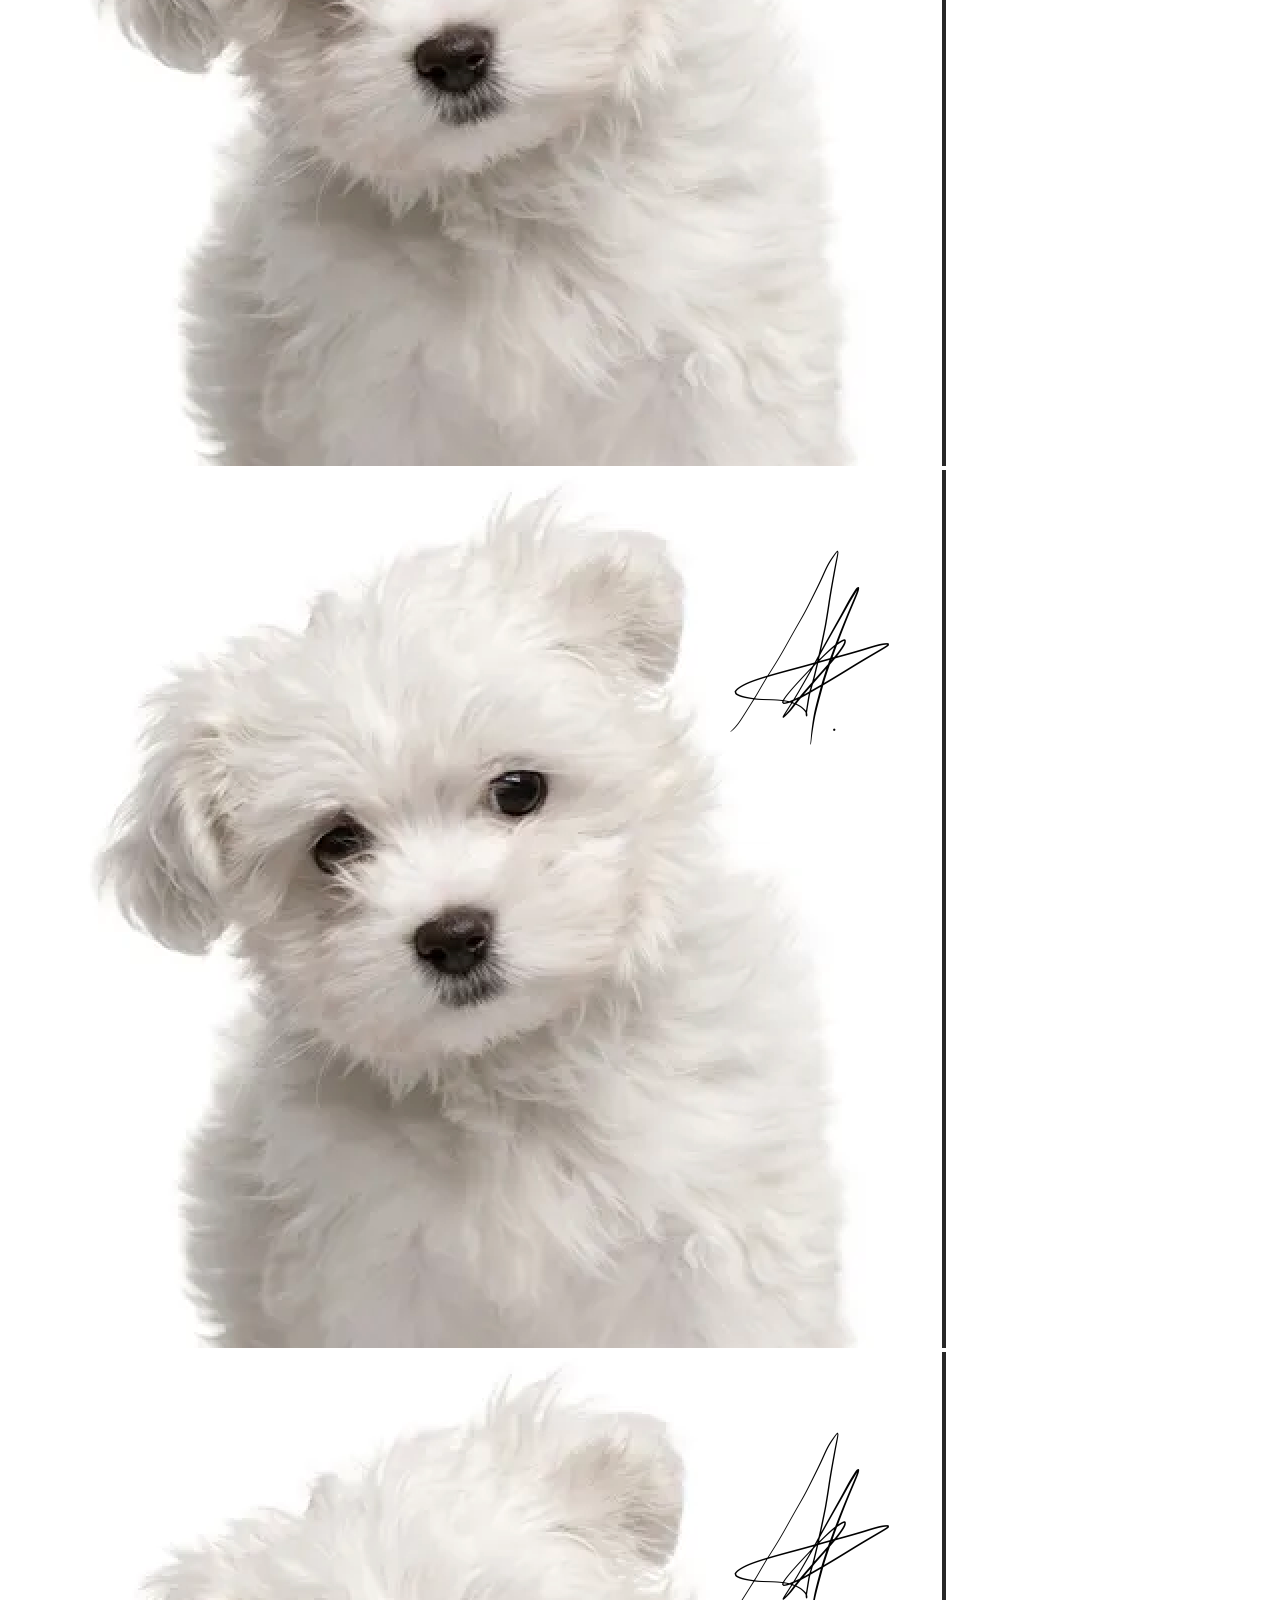
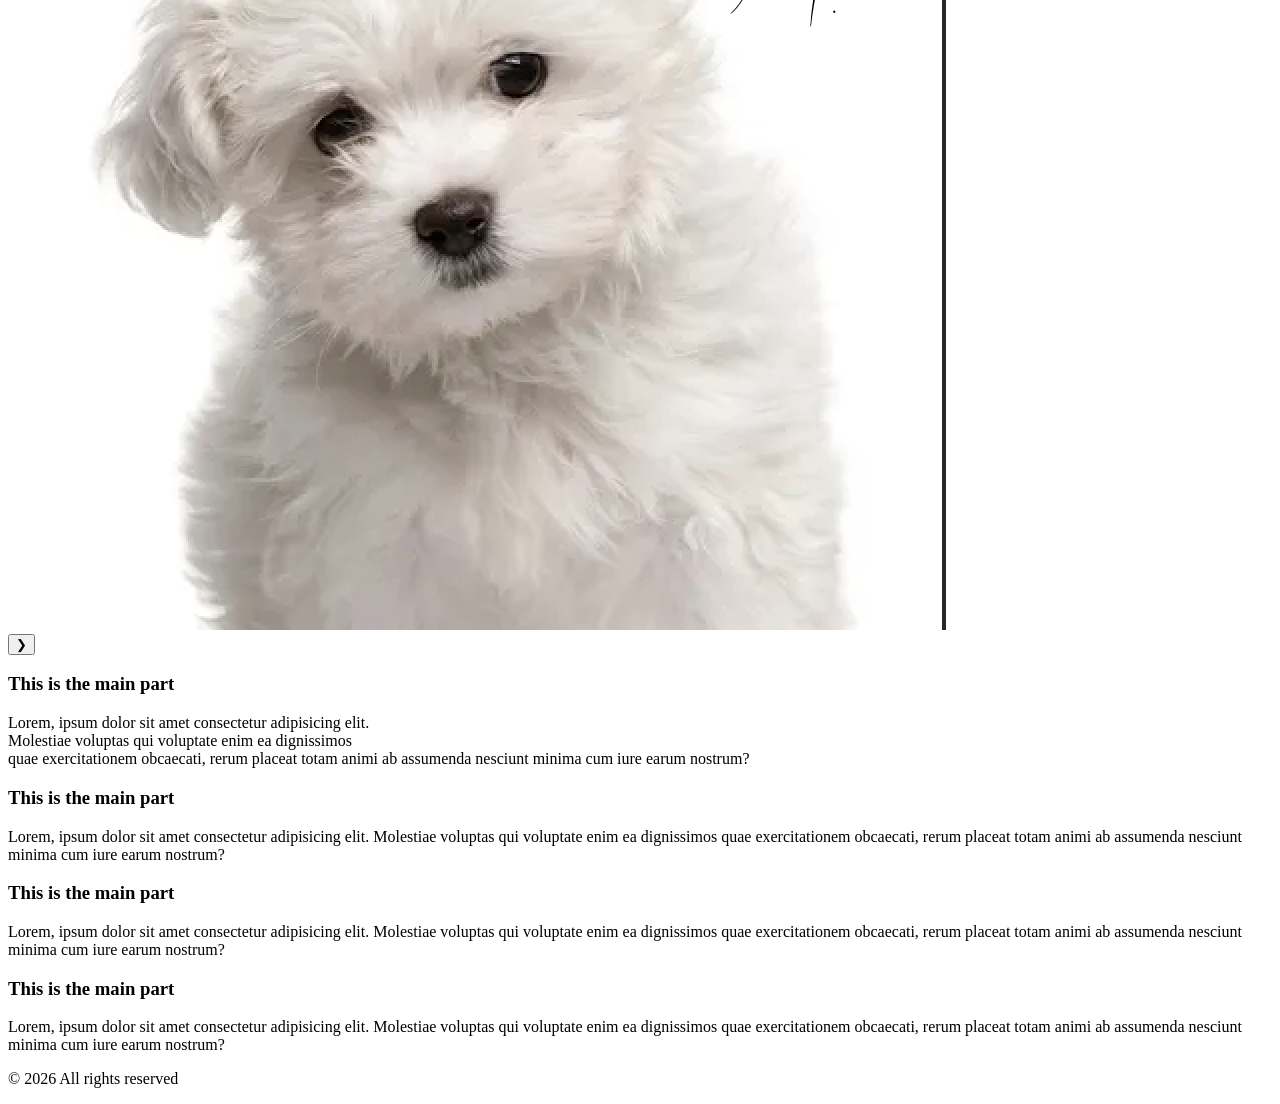
==== commit b5573ba0: "changes on scroll buttons" ====
--- a/index.html
+++ b/index.html
@@ -37,21 +37,31 @@
              Molestiae voluptas qui voluptate enim ea dignissimos quae exercitationem
               obcaecati, rerum placeat totam animi ab assumenda nesciunt minima
                cum iure earum nostrum?</p>
-
-               <div class="row-images">
-                <img src="images/puppy.png" alt="img1">
-                <img src="images/puppy.png" alt="img2">
-                <img src="images/puppy.png" alt="img3">
-                <img src="images/puppy.png" alt="img4">
-                <img src="images/puppy.png" alt="img5">
-            </div>
+            <div class="puppy-slider">
+                <button class="scroll-btn left-btn" id="leftBtn">&#10094;</button>
+                    <div class="row-images" id="puppyImages">
+                        <img src="images/puppy.png" alt="img1">
+                        <img src="images/puppy.png" alt="img2">
+                        <img src="images/puppy.png" alt="img3">
+                        <img src="images/puppy.png" alt="img4">
+                        <img src="images/puppy.png" alt="img5">
+                        <img src="images/puppy.png" alt="img6">
+                        <img src="images/puppy.png" alt="img7">
+                        <img src="images/puppy.png" alt="img8">
+                        <img src="images/puppy.png" alt="img9">
+                        <img src="images/puppy.png" alt="img10">
+                        <img src="images/puppy.png" alt="img11">
+                        <img src="images/puppy.png" alt="img12">
+                    </div>
+                <button class="scroll-btn right-btn" id="rightBtn">&#10095;</button>
+            </div>    
         </section>
 
     
         <section class="main-texts-1">
             <h3>This is the main part</h3>
-            <p3>Lorem, ipsum dolor sit amet consectetur adipisicing elit.
-             Molestiae voluptas qui voluptate enim ea dignissimos quae exercitationem
+            <p3>Lorem, ipsum dolor sit amet consectetur adipisicing elit.<br>
+             Molestiae voluptas qui voluptate enim ea dignissimos <br>quae exercitationem
               obcaecati, rerum placeat totam animi ab assumenda nesciunt minima
                cum iure earum nostrum?</p3>
         </section>
@@ -85,7 +95,7 @@
 
 
     <footer class="footer">
-        <p>&copy; 2026 website</p>
+        <p>&copy; 2026 All rights reserved</p>
     </footer>
 
     <script src="script.js"></script>
--- a/style.css
+++ b/style.css
@@ -21,10 +21,11 @@
     }
 
     body {
-        /* background-image: url('images/background_393x852.png');
+        background-image: url('images/Teal\ Particle\ Wavescape.png');
         background-size: cover;
         background-repeat: no-repeat;
-        background-position: center; */
+        background-position: center;
+        
         min-height: 100vh;
         margin: 0;
         padding: 0;
@@ -111,7 +112,7 @@
         flex-direction: column; /* Put elements vertically */
         align-items: center;    /* Center horizontally */
         gap: 20px;
-        border-radius: 5px;
+        border-radius: 10px;
 
         text-align: center;
         box-shadow: 0 2px 8px rgba(0, 0, 0, 0.12);
@@ -120,19 +121,72 @@
     .main-texts h2 {
         justify-content: center;
         color: rgb(222, 88, 51);
+        font-size: 30px;
     }
     .main-texts p {
-        color: black;
-    }
+        color: rgb(255, 255, 255);
+    }
+
+    .puppy-slider {
+        position: relative;
+        width: 100%;
+        max-width: 100%;
+        margin: 20px auto;
+    }
+
     .row-images {
         display: flex;
         align-items: center;
         flex-direction: row;
         gap: 20px;   
+
+        overflow-x: auto;
+        scroll-behavior: smooth;
+        scrollbar-width: none;
+    }
+    .row-images::-webkit-scrollbar {
+        display: none;
     }
     .row-images img {
         height: 50px;
         width: 50px;
+        border-radius: 10px;
+        flex-shrink: 0;
+        object-fit: cover;
+    }
+
+    /* Left and right buttons */
+    .scroll-btn {
+        position: absolute;
+        top: 50%;
+        transform: translateY(-50%);
+        z-index: 10;
+
+        width: 30px;
+        height: 30px;
+        border: none;
+        border-radius: 50%;
+
+        background-color: white;
+        color: #0BB6B6;
+        font-size: 16px;
+        cursor: pointer;
+        box-shadow: 0 2px 6px rgba(0, 0, 0, 0.3);
+    }
+
+    /* Button positions */
+    .left-btn {
+        left: 0;
+    }
+
+    .right-btn {
+        right: 0;
+    }
+
+    /* Hover effect */
+    .scroll-btn:hover {
+        background-color: #0BB6B6;
+        color: white;
     }
     /* main2 */
     .main-texts-1 {
@@ -150,19 +204,19 @@
         flex-direction: column; /* Put elements vertically */
         align-items: center;    /* Center horizontally */
         gap: 20px;
-        border-radius: 12px;
+        border-radius: 30px;
         box-shadow: 0 2px 8px rgba(0, 0, 0, 0.12);
         text-align: center;
     }
     .main-texts-1 h3 {
         justify-content: center;
         color: rgb(222, 88, 51);
+        font-size: 30px;
+        text-shadow: 2px 2px 8px rgb(255, 255, 255);
     }
     .main-texts-1 p3 {
-        color: black;
-    }
-    
-
+        color: rgb(255, 255, 255);
+    }
 
 /* FOOTER PART */
     footer {
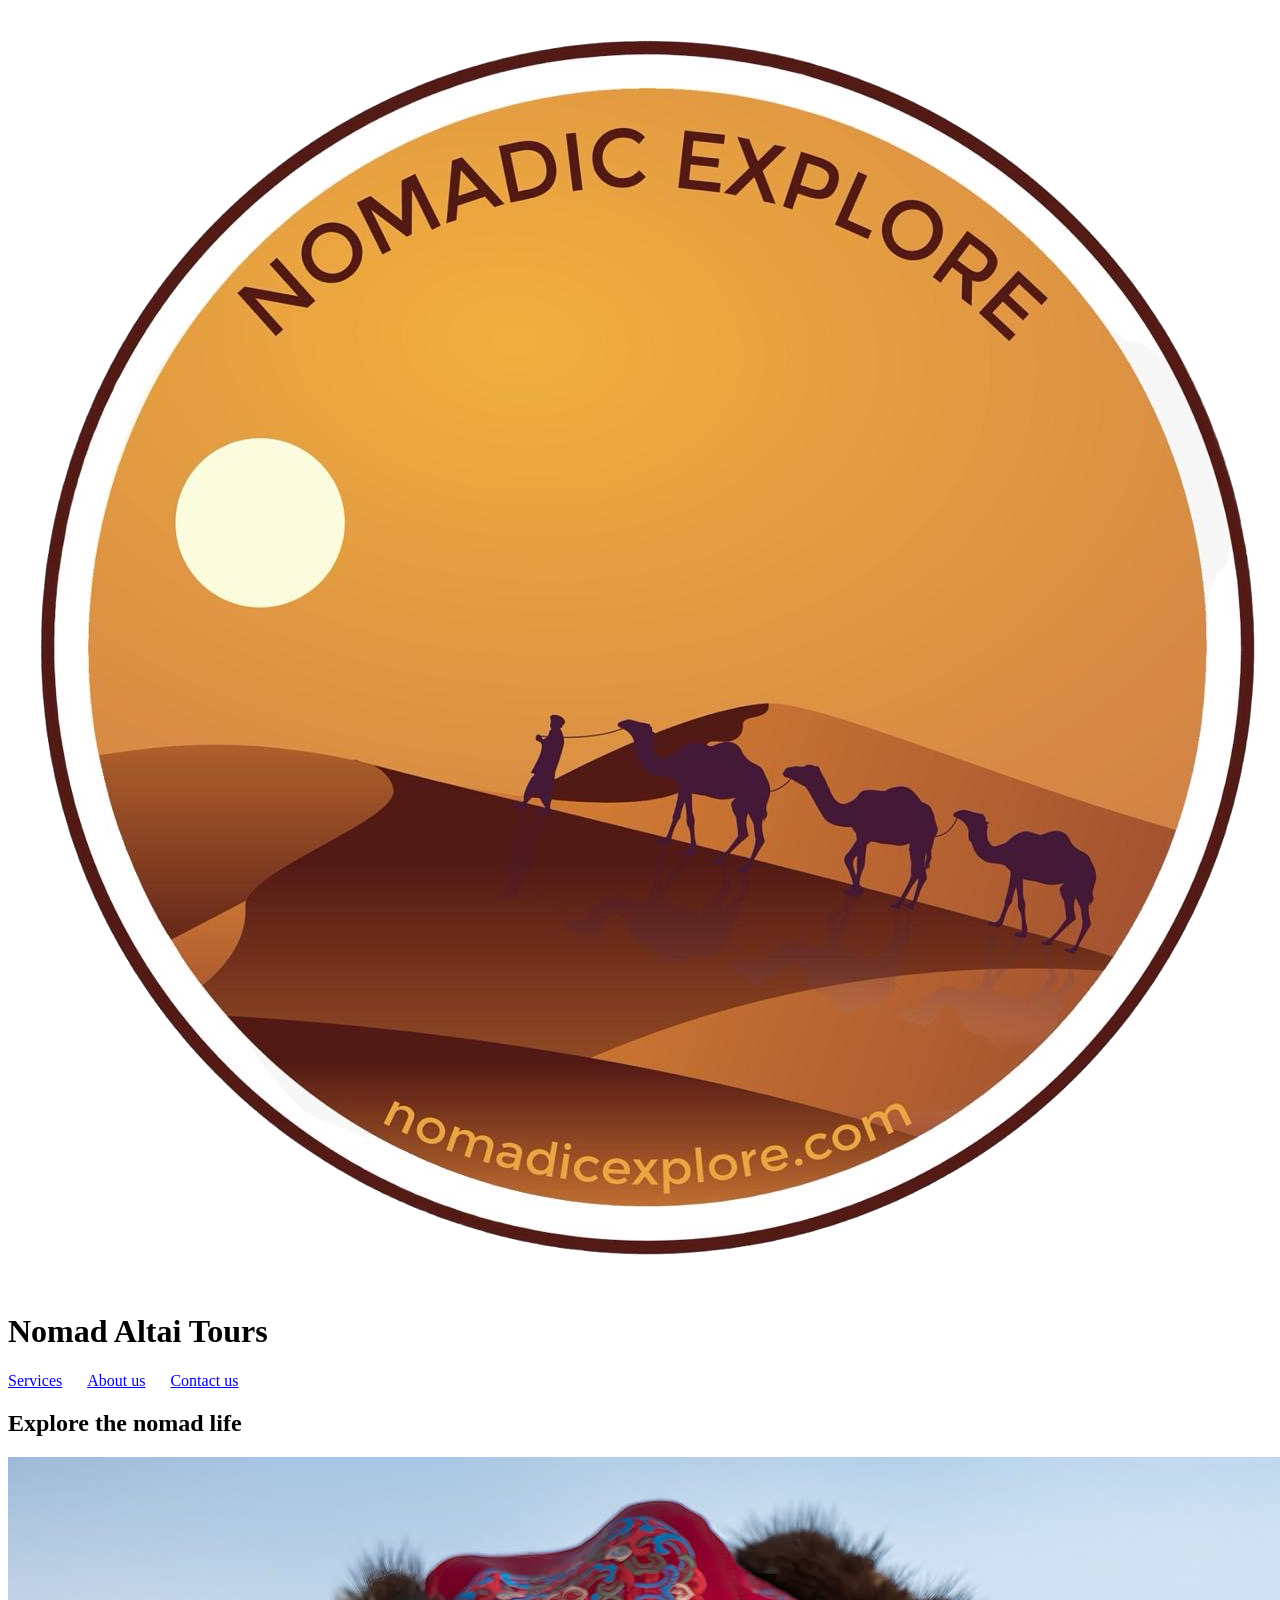
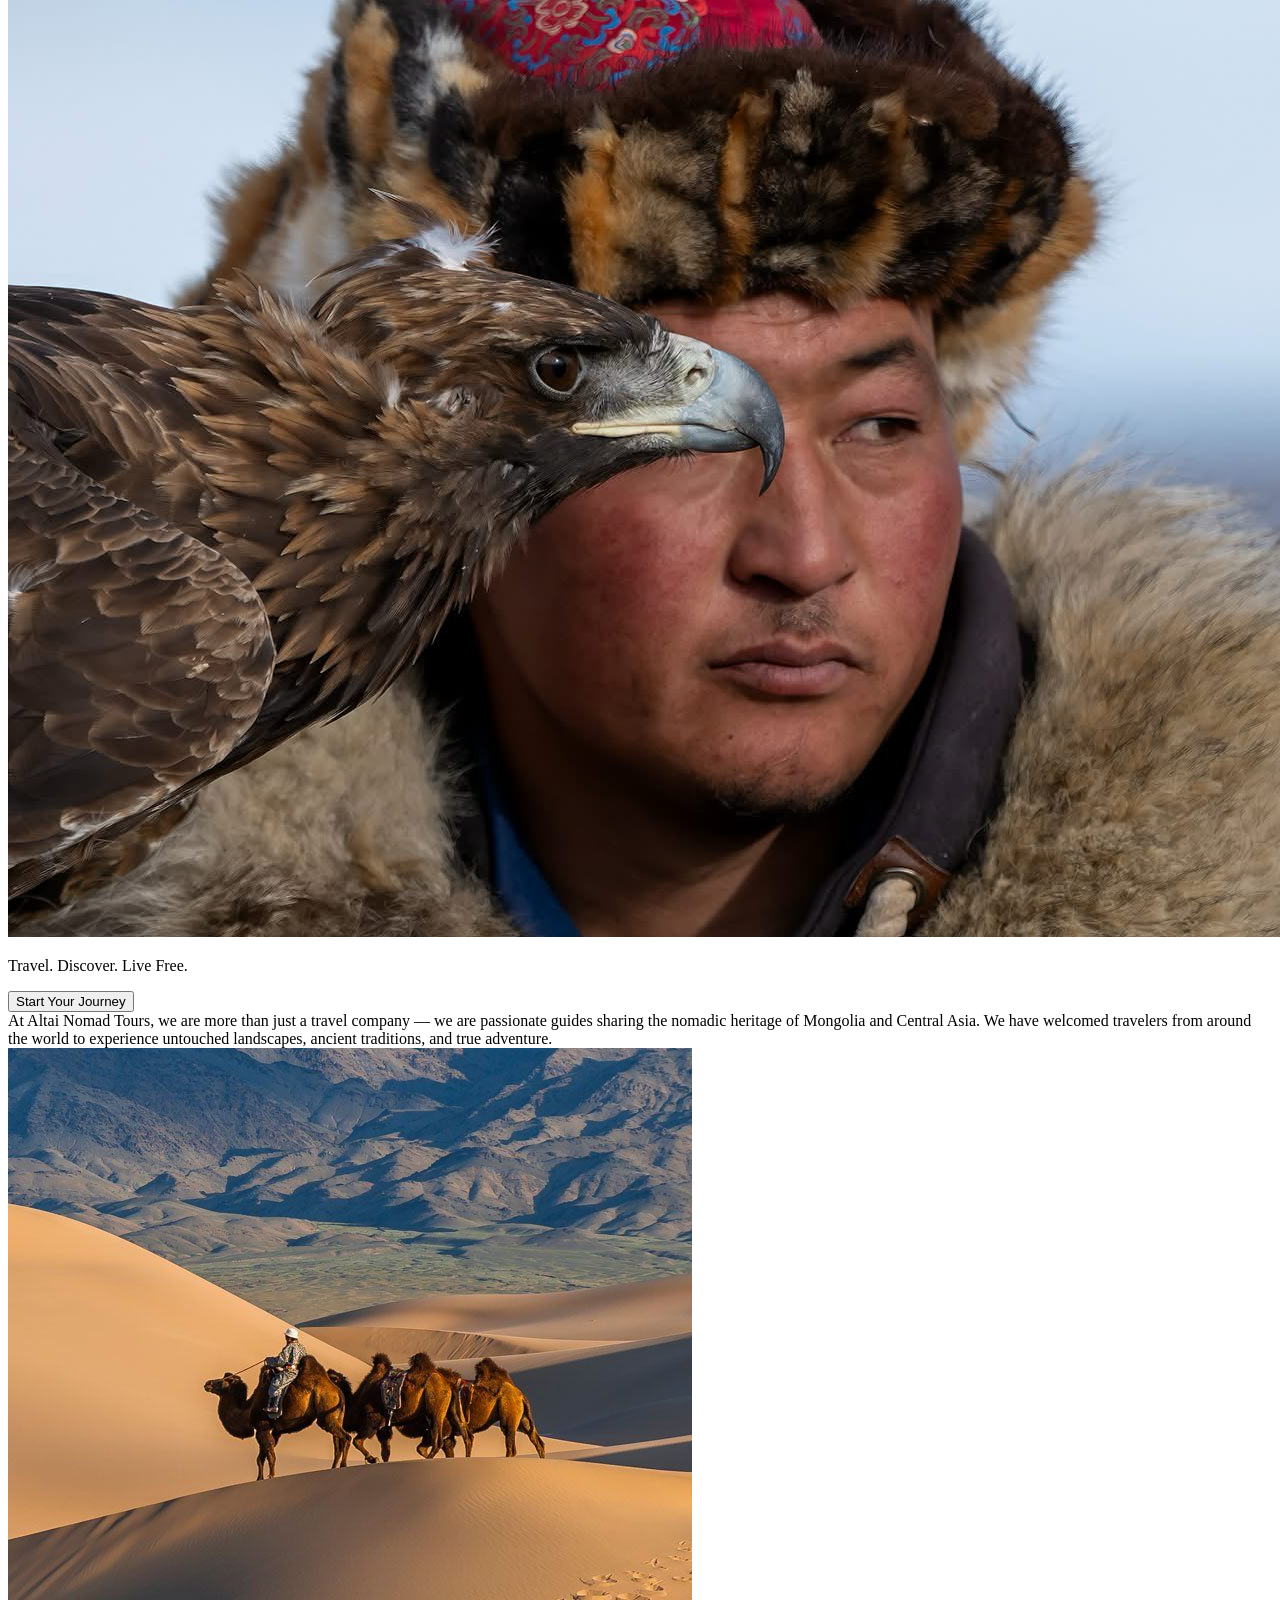
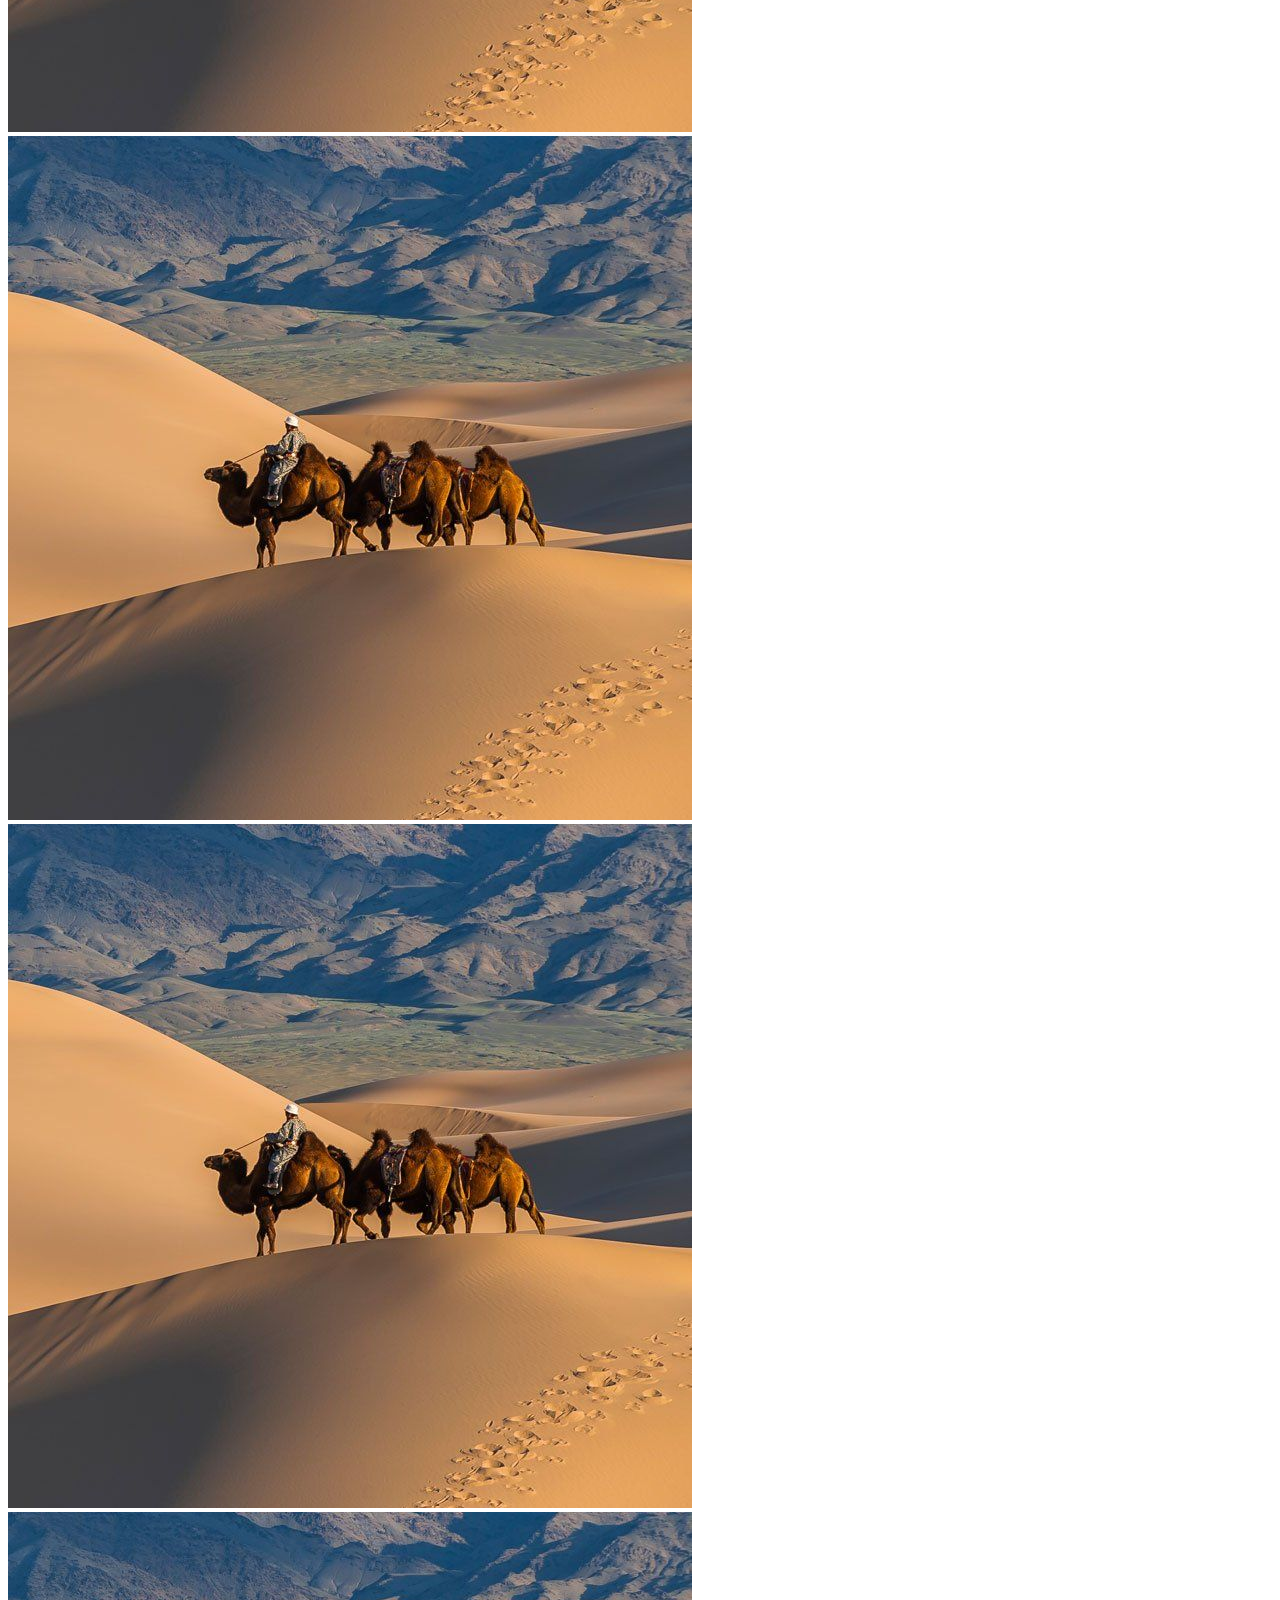
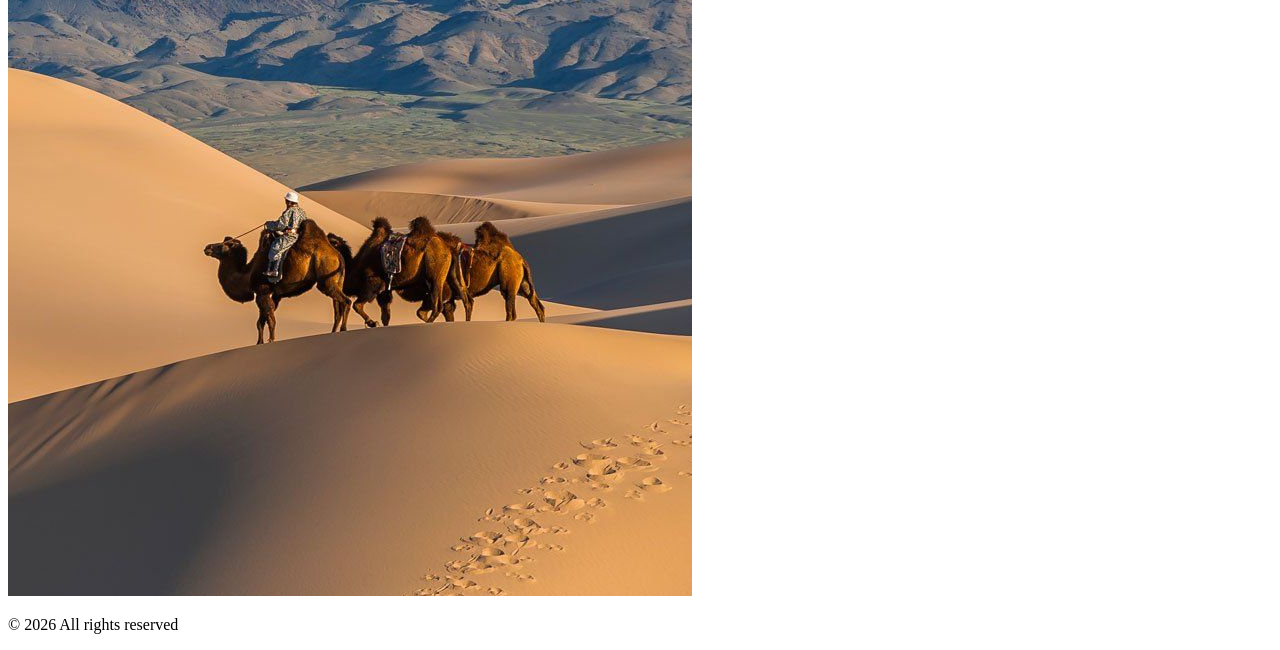
==== commit a43e3af4: "updates" ====
--- a/index.html
+++ b/index.html
@@ -11,8 +11,8 @@
     <!-- website heading and logo -->
     <header class="header">
         <div class="logo">
-            <img src="images/logo-original.png" alt="logo">
-            <h1>RabIT Corporation</h1>
+            <img src="main-images/logo-1.png" alt="logo">
+            <h1>Nomad Altai Tours</h1>
         </div>    
 
         <button class="menu-toggle" id="menu-toggle"
@@ -32,63 +32,49 @@
     <!-- primary content of the page -->
     <main class="main-content">
         <section class="main-texts">
-            <h2>This is the main part</h2>
-            <p>Lorem, ipsum dolor sit amet consectetur adipisicing elit.
-             Molestiae voluptas qui voluptate enim ea dignissimos quae exercitationem
-              obcaecati, rerum placeat totam animi ab assumenda nesciunt minima
-               cum iure earum nostrum?</p>
-            <div class="puppy-slider">
-                <button class="scroll-btn left-btn" id="leftBtn">&#10094;</button>
+                <!-- <button class="scroll-btn left-btn" id="leftBtn">&#10094;</button> -->
                     <div class="row-images" id="puppyImages">
-                        <img src="images/puppy.png" alt="img1">
-                        <img src="images/puppy.png" alt="img2">
-                        <img src="images/puppy.png" alt="img3">
-                        <img src="images/puppy.png" alt="img4">
-                        <img src="images/puppy.png" alt="img5">
-                        <img src="images/puppy.png" alt="img6">
-                        <img src="images/puppy.png" alt="img7">
-                        <img src="images/puppy.png" alt="img8">
-                        <img src="images/puppy.png" alt="img9">
-                        <img src="images/puppy.png" alt="img10">
-                        <img src="images/puppy.png" alt="img11">
-                        <img src="images/puppy.png" alt="img12">
+                        <h2>Explore the nomad life</h2>
+                        <img src="main-images/main-background.png" alt="img1">
+                        
                     </div>
-                <button class="scroll-btn right-btn" id="rightBtn">&#10095;</button>
-            </div>    
+                    <div class="small-info">
+                        <p>Travel. Discover. Live Free.</p>
+                        <button class="main-btn">Start Your Journey</button>
+                    </div>
+
+                    <div class="body-text">
+                        <p3>At Altai Nomad Tours, we are more 
+                            than just a travel company — we are passionate guides
+                             sharing the nomadic heritage of Mongolia and Central Asia.
+                              We have welcomed travelers from around the world
+                               to experience untouched landscapes, ancient traditions,
+                                and true adventure.</p3>
+                    </div>
+                <!-- <button class="scroll-btn right-btn" id="rightBtn">&#10095;</button> -->
+                    <div class="collection-imgs">
+                    <img src="main-images/4imgs.jpeg" alt="img1">
+                    <img src="main-images/4imgs.jpeg" alt="img1">
+                    <img src="main-images/4imgs.jpeg" alt="img1">
+                    <img src="main-images/4imgs.jpeg" alt="img1">
+
+                    </div>
+
         </section>
 
     
-        <section class="main-texts-1">
+        <!-- <section class="main-texts-1">
             <h3>This is the main part</h3>
-            <p3>Lorem, ipsum dolor sit amet consectetur adipisicing elit.<br>
-             Molestiae voluptas qui voluptate enim ea dignissimos <br>quae exercitationem
-              obcaecati, rerum placeat totam animi ab assumenda nesciunt minima
-               cum iure earum nostrum?</p3>
-        </section>
+            <p3>At Altai Nomad Tours, we are more 
+                than just a travel company — we are passionate guides
+                 sharing the nomadic heritage of Mongolia and Central Asia.
+                  We have welcomed travelers from around the world
+                   to experience untouched landscapes, ancient traditions,
+                    and true adventure.</p3>
+            <img src="main-images/eagel&man.jpeg" alt="back">
+        </section> -->
 
-        <section class="main-texts-1">
-            <h3>This is the main part</h3>
-            <p3>Lorem, ipsum dolor sit amet consectetur adipisicing elit.
-             Molestiae voluptas qui voluptate enim ea dignissimos quae exercitationem
-              obcaecati, rerum placeat totam animi ab assumenda nesciunt minima
-               cum iure earum nostrum?</p3>
-        </section>
-
-        <section class="main-texts-1">
-            <h3>This is the main part</h3>
-            <p3>Lorem, ipsum dolor sit amet consectetur adipisicing elit.
-             Molestiae voluptas qui voluptate enim ea dignissimos quae exercitationem
-              obcaecati, rerum placeat totam animi ab assumenda nesciunt minima
-               cum iure earum nostrum?</p3>
-        </section>
-
-        <section class="main-texts-1">
-            <h3>This is the main part</h3>
-            <p3>Lorem, ipsum dolor sit amet consectetur adipisicing elit.
-             Molestiae voluptas qui voluptate enim ea dignissimos quae exercitationem
-              obcaecati, rerum placeat totam animi ab assumenda nesciunt minima
-               cum iure earum nostrum?</p3>
-        </section>
+        
 
         
     </main>
--- a/style.css
+++ b/style.css
@@ -21,7 +21,7 @@
     }
 
     body {
-        background-image: url('images/Teal\ Particle\ Wavescape.png');
+        background-image: url('main-images/overall-background.png');
         background-size: cover;
         background-repeat: no-repeat;
         background-position: center;
@@ -44,7 +44,7 @@
         position: relative;
 
         height: 100px;
-        background-color: rgb(11, 182, 182);
+        background-color: rgb(255, 255, 255);
     }
 
     .logo {
@@ -61,7 +61,7 @@
 
     .logo h1 {
         font-size: 14px;
-        color: rgb(222, 88, 51);
+        color: rgb(0, 0, 0);
     }
 
     .menu-toggle {
@@ -94,18 +94,22 @@
 /* Main Content Part */
 
     .main-content {
-        /* margin-top: 10px; */
+        backdrop-filter: blur(3px);
+        -webkit-backdrop-filter: blur(3px);
+        box-sizing: border-box;
+        
      
     }
     /* main1 */
     .main-texts {
         width: 100%;
-        min-height: 300px;
-
-        background: rgba(11, 182, 182, 0.217);
-        backdrop-filter: blur(3px);
-        -webkit-backdrop-filter: blur(3px);
-        box-sizing: border-box;
+        /* min-height: 300px; */
+
+        /* background: rgba(11, 182, 182, 0.217); */
+        /* background-image: url('main-images/back.jpeg');
+        background-repeat: no-repeat;
+        background-position: center; */
+
 
         display: flex;
         justify-content: center;
@@ -118,28 +122,46 @@
         box-shadow: 0 2px 8px rgba(0, 0, 0, 0.12);
     }
 
-    .main-texts h2 {
-        justify-content: center;
-        color: rgb(222, 88, 51);
+    .main-texts h2 { /*heading*/
+        justify-content: center;
+        color: rgb(75, 49, 26);
         font-size: 30px;
     }
     .main-texts p {
         color: rgb(255, 255, 255);
     }
-
-    .puppy-slider {
+    .small-info {
+        display: flex;
+        flex-direction: row;
+        gap: 5px;
+        margin-top: 20px;
+        align-items: center;
+        flex-direction: column;
+    }
+    .small-info p {
+        color: black;
+    }
+    .main-btn {
+        width: 120px;
+        height: 40px;
+        background-color: #ffffff;
+        border-radius: 10px;
+        color: black;
+
+    }
+    /* .puppy-slider {
         position: relative;
         width: 100%;
         max-width: 100%;
         margin: 20px auto;
-    }
+    } */
 
     .row-images {
         display: flex;
         align-items: center;
-        flex-direction: row;
-        gap: 20px;   
-
+        /* flex-direction: row; */
+        /* gap: 20px;    */
+        flex-direction: column;
         overflow-x: auto;
         scroll-behavior: smooth;
         scrollbar-width: none;
@@ -147,13 +169,35 @@
     .row-images::-webkit-scrollbar {
         display: none;
     }
+    
     .row-images img {
-        height: 50px;
-        width: 50px;
+        height: 200px;
+        width: 320px;
         border-radius: 10px;
         flex-shrink: 0;
         object-fit: cover;
-    }
+        
+    }
+    .row-images h2 {
+        display: flex;
+        align-items: center;
+    }
+    /* COLLECTION PHOTOS */
+    .collection-imgs {
+        display: grid;
+        align-items: center;
+        justify-content: center;
+        grid-template-columns: repeat(2, 150px);
+        gap: 15px;
+        margin-bottom: 10px;
+    }
+    .collection-imgs img {
+        width: 150px;
+        height: 180px;
+        object-fit: cover;
+        border-radius: 8px;
+    }
+
 
     /* Left and right buttons */
     .scroll-btn {
@@ -188,11 +232,18 @@
         background-color: #0BB6B6;
         color: white;
     }
+
+
+
+
+
+
+
     /* main2 */
     .main-texts-1 {
 
         width: 100%;
-        min-height: 300px;
+        min-height: 600px;
 
         background: rgba(11, 182, 182, 0.217);
         backdrop-filter: blur(3px);
@@ -210,12 +261,16 @@
     }
     .main-texts-1 h3 {
         justify-content: center;
-        color: rgb(222, 88, 51);
+        color: rgb(75, 49, 26);
         font-size: 30px;
         text-shadow: 2px 2px 8px rgb(255, 255, 255);
     }
     .main-texts-1 p3 {
-        color: rgb(255, 255, 255);
+        color: rgb(75, 49, 26);
+    }
+    .main-texts-1 img {
+        width: 350px;
+        height: 250px;
     }
 
 /* FOOTER PART */
@@ -224,7 +279,7 @@
         /* padding: 10px; */
         color: rgb(0, 0, 0);
         height: 100px;
-        background-color: rgb(11, 182, 182);
+        background-color: rgb(255, 255, 255);
 
 
         display: flex;
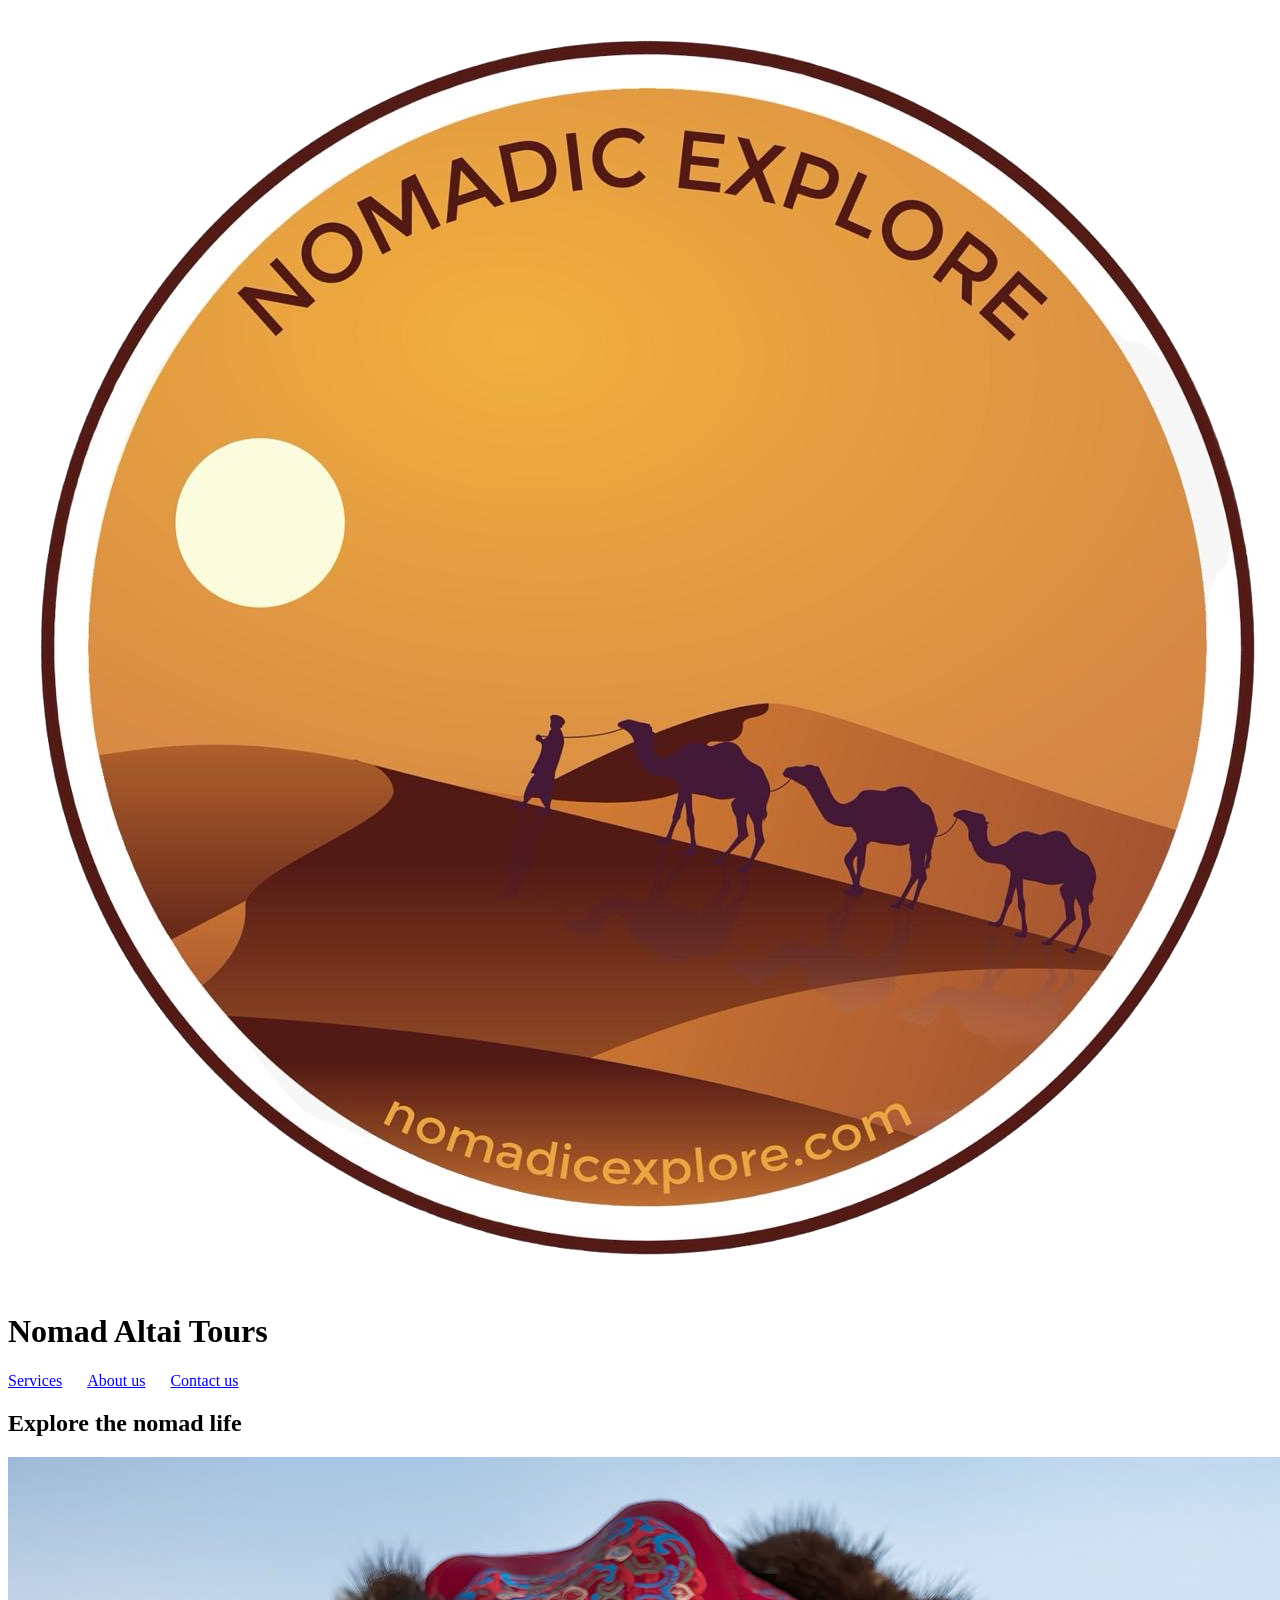
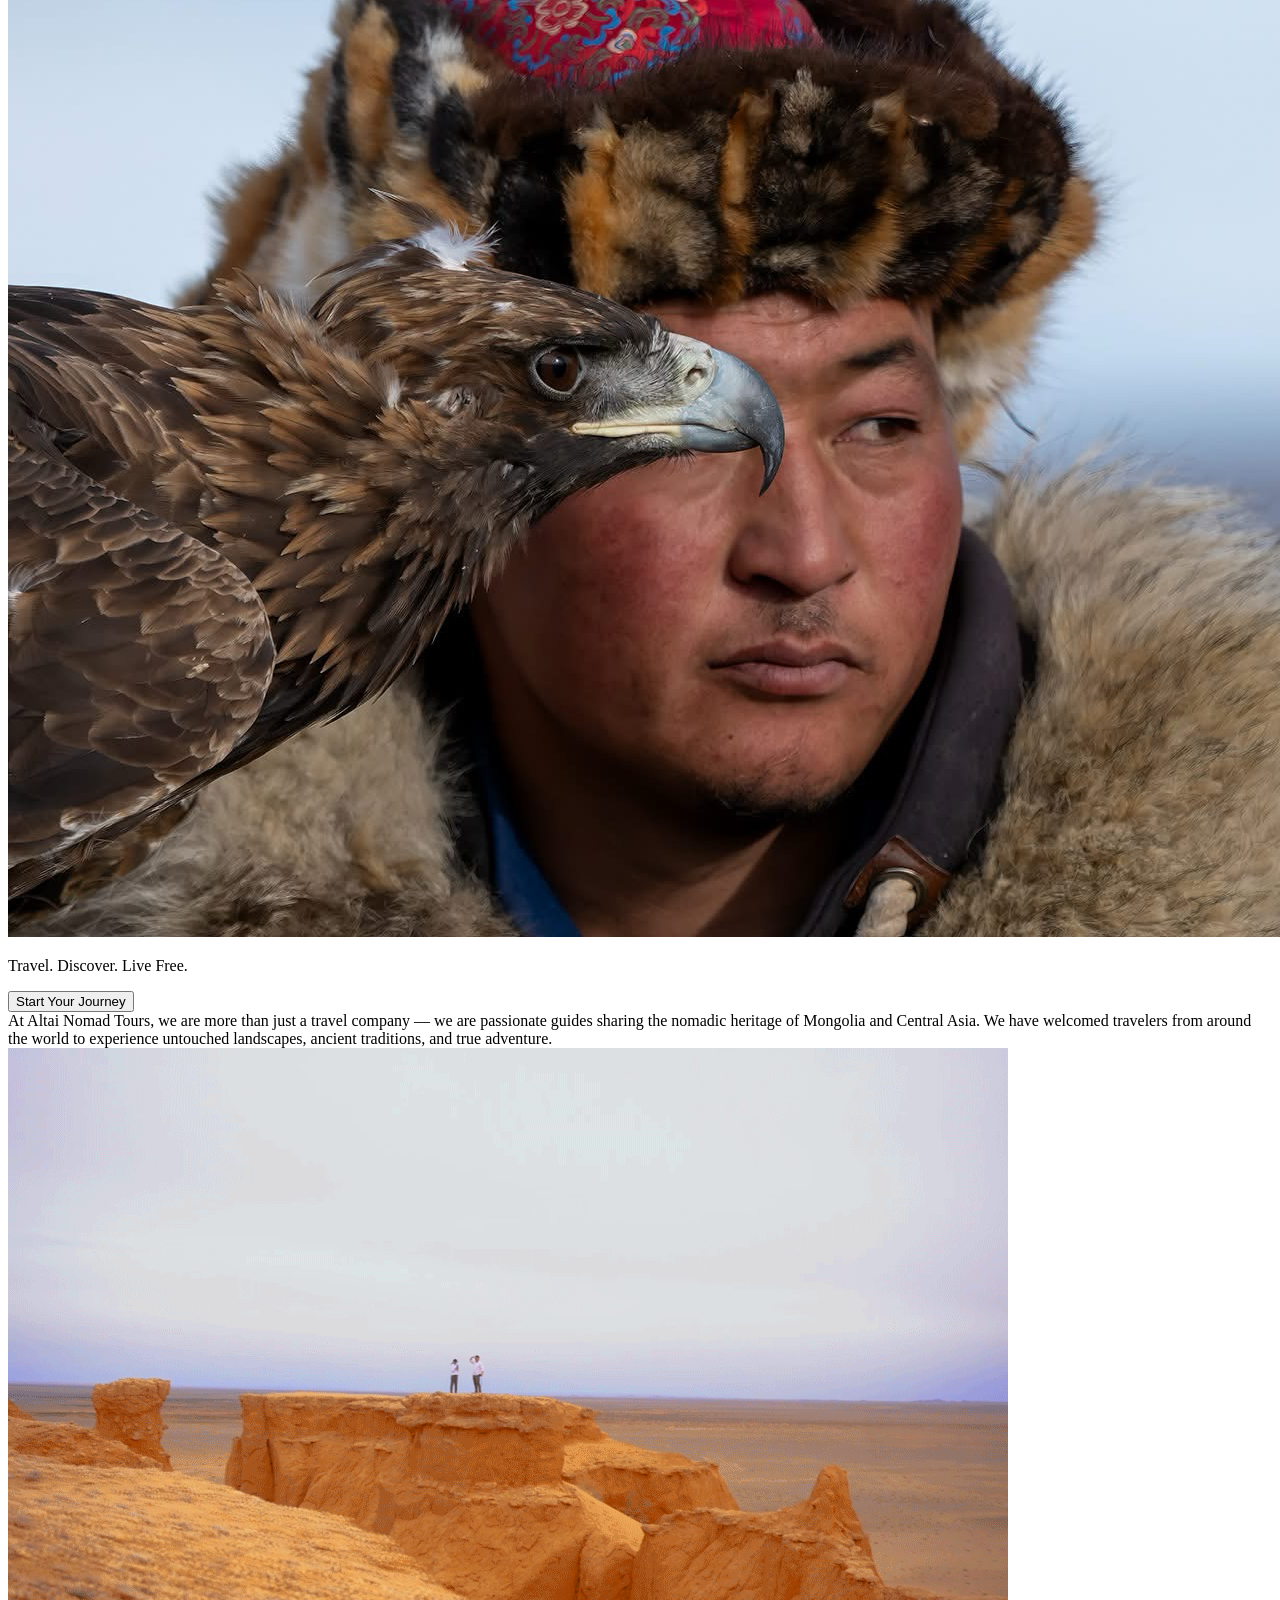
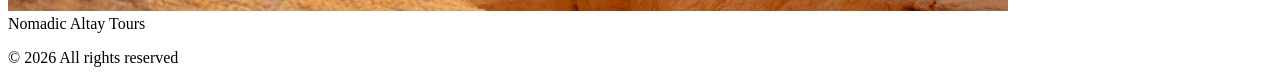
==== commit b898e8dd: "some updates" ====
--- a/index.html
+++ b/index.html
@@ -3,6 +3,28 @@
 <head>
     <meta charset="UTF-8">
     <meta name="viewport" content="width=device-width, initial-scale=1.0">
+      <!-- Google Fonts -->
+      <link rel="preconnect" href="https://fonts.googleapis.com">
+      <link rel="preconnect" href="https://fonts.gstatic.com" crossorigin>
+  
+      <link href="https://fonts.googleapis.com/css2?family=Lato:wght@400;700&family=Playfair+Display:wght@400;700&display=swap"
+            rel="stylesheet">
+        <link rel="preconnect" href="https://fonts.googleapis.com">
+        <link rel="preconnect" href="https://fonts.gstatic.com" crossorigin>
+        <link href="https://fonts.googleapis.com/css2?family=Playfair+Display:ital,wght@0,400..900;1,400..900&display=swap" rel="stylesheet">
+
+        <link rel="preconnect" href="https://fonts.googleapis.com">
+        <link rel="preconnect" href="https://fonts.gstatic.com" crossorigin>
+        <link href="https://fonts.googleapis.com/css2?family=Ballet:opsz@16..72&family=Playfair+Display:ital,wght@0,400..900;1,400..900&display=swap" rel="stylesheet">
+
+        <link rel="preconnect" href="https://fonts.googleapis.com">
+        <link rel="preconnect" href="https://fonts.gstatic.com" crossorigin>
+        <link href="https://fonts.googleapis.com/css2?family=Ballet:opsz@16..72&family=Montez&family=Playfair+Display:ital,wght@0,400..900;1,400..900&family=Tangerine:wght@400;700&display=swap" rel="stylesheet">
+
+        <link rel="preconnect" href="https://fonts.googleapis.com">
+<link rel="preconnect" href="https://fonts.gstatic.com" crossorigin>
+<link href="https://fonts.googleapis.com/css2?family=Arizonia&family=Ballet:opsz@16..72&family=Beau+Rivage&family=Great+Vibes&family=Montez&family=Playfair+Display:ital,wght@0,400..900;1,400..900&family=Smokum&family=Tangerine:wght@400;700&display=swap" rel="stylesheet">
+
     <title>Document</title>
     <link rel="stylesheet" href="style.css">
     <title>Project 1</title>
@@ -12,7 +34,7 @@
     <header class="header">
         <div class="logo">
             <img src="main-images/logo-1.png" alt="logo">
-            <h1>Nomad Altai Tours</h1>
+            <h1 class="logo-font">Nomad Altai Tours</h1>
         </div>    
 
         <button class="menu-toggle" id="menu-toggle"
@@ -39,7 +61,7 @@
                         
                     </div>
                     <div class="small-info">
-                        <p>Travel. Discover. Live Free.</p>
+                        <p class="small-info-font">Travel. Discover. Live Free.</p>
                         <button class="main-btn">Start Your Journey</button>
                     </div>
 
@@ -51,31 +73,32 @@
                                to experience untouched landscapes, ancient traditions,
                                 and true adventure.</p3>
                     </div>
+                    
+                    <div class="banner-gif">
+                        <img src="main-images/main$page$vid.gif" alt="loop$gif">
+                        <div class="gif-text"> 
+                            <p4 class="NAT-text">Nomadic Altay Tours</p4>
+                            <!-- <a href="#tours" class="gif-button">Explore Tours</a> -->
+                        </div>
+                    </div>
+
+
+
+
+
+
+
+
                 <!-- <button class="scroll-btn right-btn" id="rightBtn">&#10095;</button> -->
-                    <div class="collection-imgs">
+                    <!-- <div class="collection-imgs">
                     <img src="main-images/4imgs.jpeg" alt="img1">
                     <img src="main-images/4imgs.jpeg" alt="img1">
                     <img src="main-images/4imgs.jpeg" alt="img1">
                     <img src="main-images/4imgs.jpeg" alt="img1">
 
-                    </div>
+                    </div> -->
 
         </section>
-
-    
-        <!-- <section class="main-texts-1">
-            <h3>This is the main part</h3>
-            <p3>At Altai Nomad Tours, we are more 
-                than just a travel company — we are passionate guides
-                 sharing the nomadic heritage of Mongolia and Central Asia.
-                  We have welcomed travelers from around the world
-                   to experience untouched landscapes, ancient traditions,
-                    and true adventure.</p3>
-            <img src="main-images/eagel&man.jpeg" alt="back">
-        </section> -->
-
-        
-
         
     </main>
 
--- a/style.css
+++ b/style.css
@@ -21,11 +21,11 @@
     }
 
     body {
-        background-image: url('main-images/overall-background.png');
+        /* background-image: url('main-images/overall-background.png');
         background-size: cover;
         background-repeat: no-repeat;
-        background-position: center;
-        
+        background-position: center; */
+        background-color: #DCE5E8;
         min-height: 100vh;
         margin: 0;
         padding: 0;
@@ -62,6 +62,10 @@
     .logo h1 {
         font-size: 14px;
         color: rgb(0, 0, 0);
+    }
+
+    .logo-font {
+        font-family: 'Playfair Display', serif;
     }
 
     .menu-toggle {
@@ -97,20 +101,10 @@
         backdrop-filter: blur(3px);
         -webkit-backdrop-filter: blur(3px);
         box-sizing: border-box;
-        
-     
     }
     /* main1 */
     .main-texts {
         width: 100%;
-        /* min-height: 300px; */
-
-        /* background: rgba(11, 182, 182, 0.217); */
-        /* background-image: url('main-images/back.jpeg');
-        background-repeat: no-repeat;
-        background-position: center; */
-
-
         display: flex;
         justify-content: center;
         flex-direction: column; /* Put elements vertically */
@@ -144,23 +138,18 @@
     .main-btn {
         width: 120px;
         height: 40px;
-        background-color: #ffffff;
+        background-color: rgb(229, 158, 66);
         border-radius: 10px;
         color: black;
-
-    }
-    /* .puppy-slider {
-        position: relative;
-        width: 100%;
-        max-width: 100%;
-        margin: 20px auto;
-    } */
-
+        font-weight: 700;
+    }
+    .small-info-font {
+        font-family: "Arizonia", cursive;
+        font-size: 30px;
+    }
     .row-images {
         display: flex;
         align-items: center;
-        /* flex-direction: row; */
-        /* gap: 20px;    */
         flex-direction: column;
         overflow-x: auto;
         scroll-behavior: smooth;
@@ -182,8 +171,41 @@
         display: flex;
         align-items: center;
     }
+    
+    .banner-gif img{
+        height: 180px;
+        width: 385px;
+        object-fit: cover;
+        display: block; /*fits fully*/
+        overflow: hidden;
+    }
+    .gif-text {
+        position: absolute;
+        top: 90%;
+        left: 50%;
+        transform: translate(-50%, -50%);
+        width: 90%;
+        text-align: center;
+        color: white;
+        z-index: 2;
+        text-shadow: 2px 2px 5px black;
+    }
+    .gif-text p4 {
+        margin-bottom: 20px;
+        font-size: 20px;
+    }
+
+    /* .NAT-text {
+        font-family: "Ballet", cursive;
+    } */
+
+    
+    
+    
+
+
     /* COLLECTION PHOTOS */
-    .collection-imgs {
+    /* .collection-imgs {
         display: grid;
         align-items: center;
         justify-content: center;
@@ -196,83 +218,9 @@
         height: 180px;
         object-fit: cover;
         border-radius: 8px;
-    }
-
-
-    /* Left and right buttons */
-    .scroll-btn {
-        position: absolute;
-        top: 50%;
-        transform: translateY(-50%);
-        z-index: 10;
-
-        width: 30px;
-        height: 30px;
-        border: none;
-        border-radius: 50%;
-
-        background-color: white;
-        color: #0BB6B6;
-        font-size: 16px;
-        cursor: pointer;
-        box-shadow: 0 2px 6px rgba(0, 0, 0, 0.3);
-    }
-
-    /* Button positions */
-    .left-btn {
-        left: 0;
-    }
-
-    .right-btn {
-        right: 0;
-    }
-
-    /* Hover effect */
-    .scroll-btn:hover {
-        background-color: #0BB6B6;
-        color: white;
-    }
-
-
-
-
-
-
-
-    /* main2 */
-    .main-texts-1 {
-
-        width: 100%;
-        min-height: 600px;
-
-        background: rgba(11, 182, 182, 0.217);
-        backdrop-filter: blur(3px);
-        -webkit-backdrop-filter: blur(3px);
-        box-sizing: border-box;
-
-        display: flex;
-        justify-content: center;
-        flex-direction: column; /* Put elements vertically */
-        align-items: center;    /* Center horizontally */
-        gap: 20px;
-        border-radius: 30px;
-        box-shadow: 0 2px 8px rgba(0, 0, 0, 0.12);
-        text-align: center;
-    }
-    .main-texts-1 h3 {
-        justify-content: center;
-        color: rgb(75, 49, 26);
-        font-size: 30px;
-        text-shadow: 2px 2px 8px rgb(255, 255, 255);
-    }
-    .main-texts-1 p3 {
-        color: rgb(75, 49, 26);
-    }
-    .main-texts-1 img {
-        width: 350px;
-        height: 250px;
-    }
-
+    } */
+
+    
 /* FOOTER PART */
     footer {
         margin-top: auto;
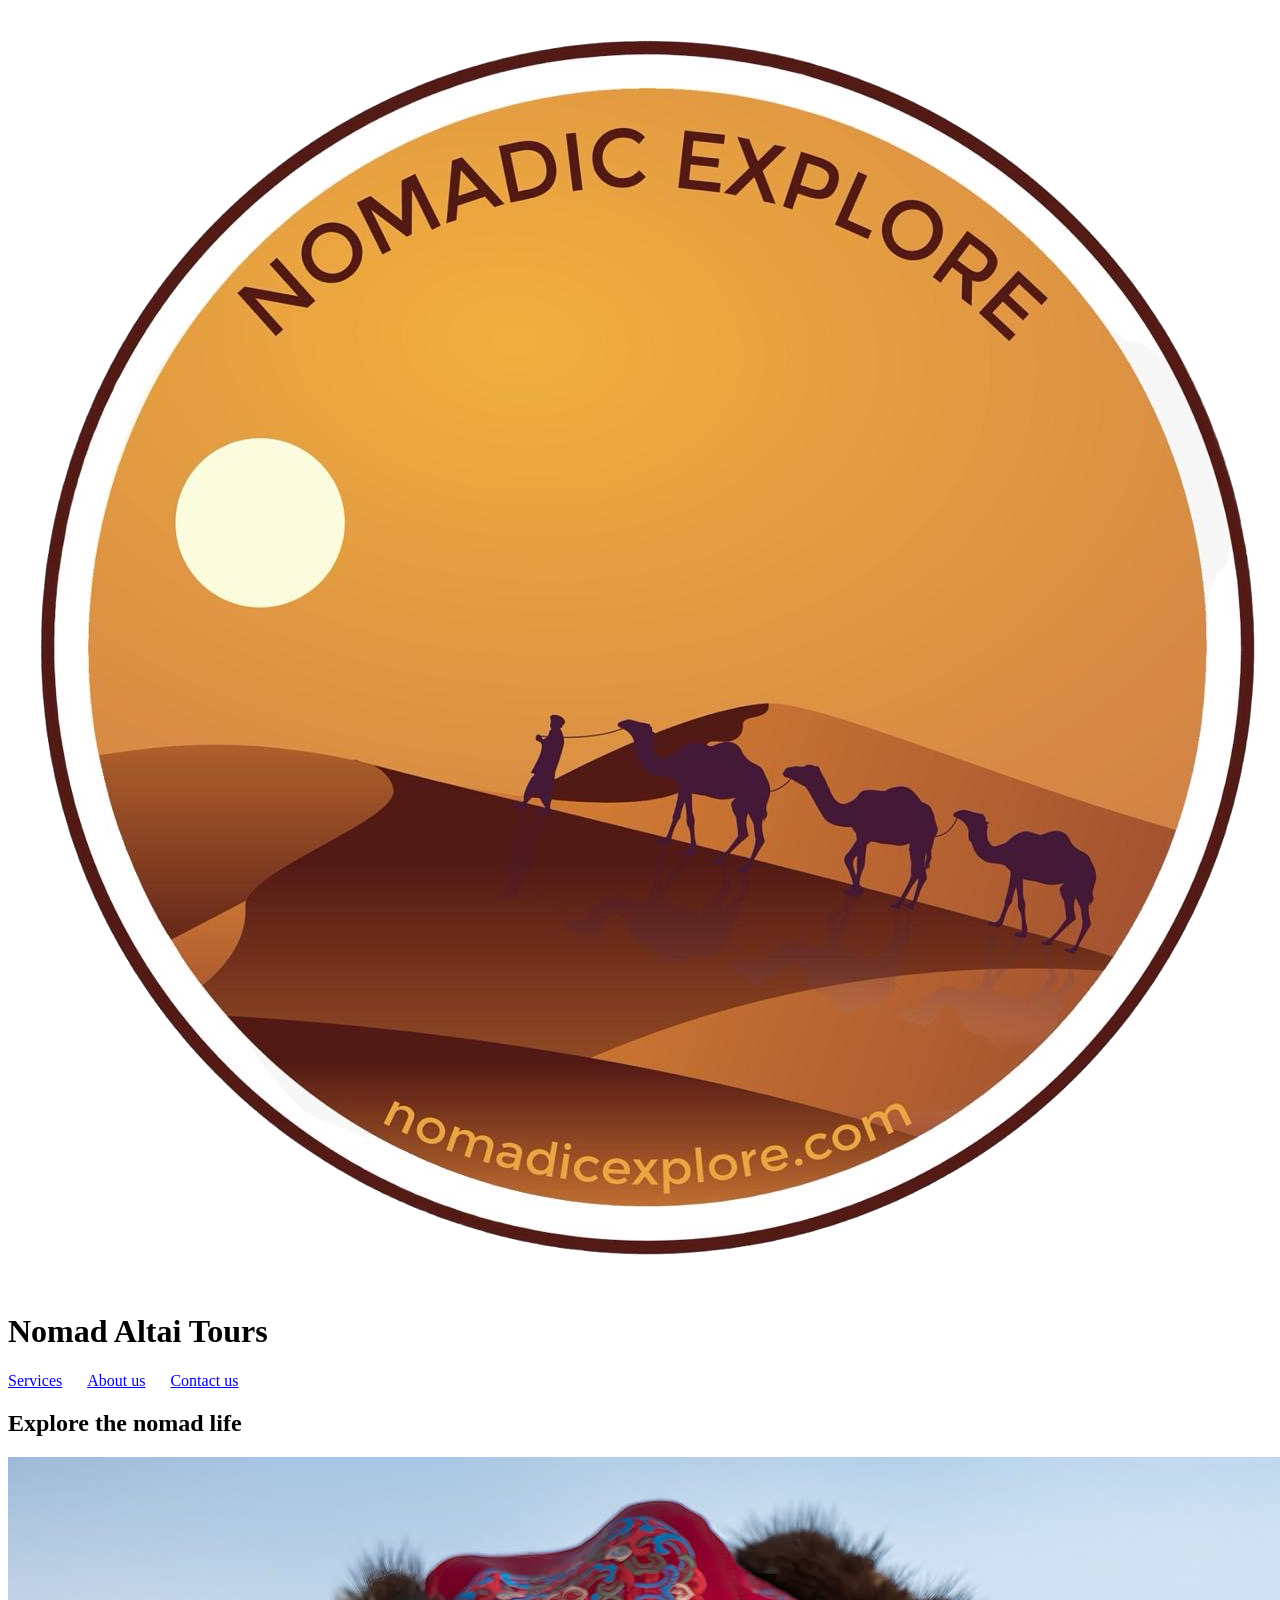
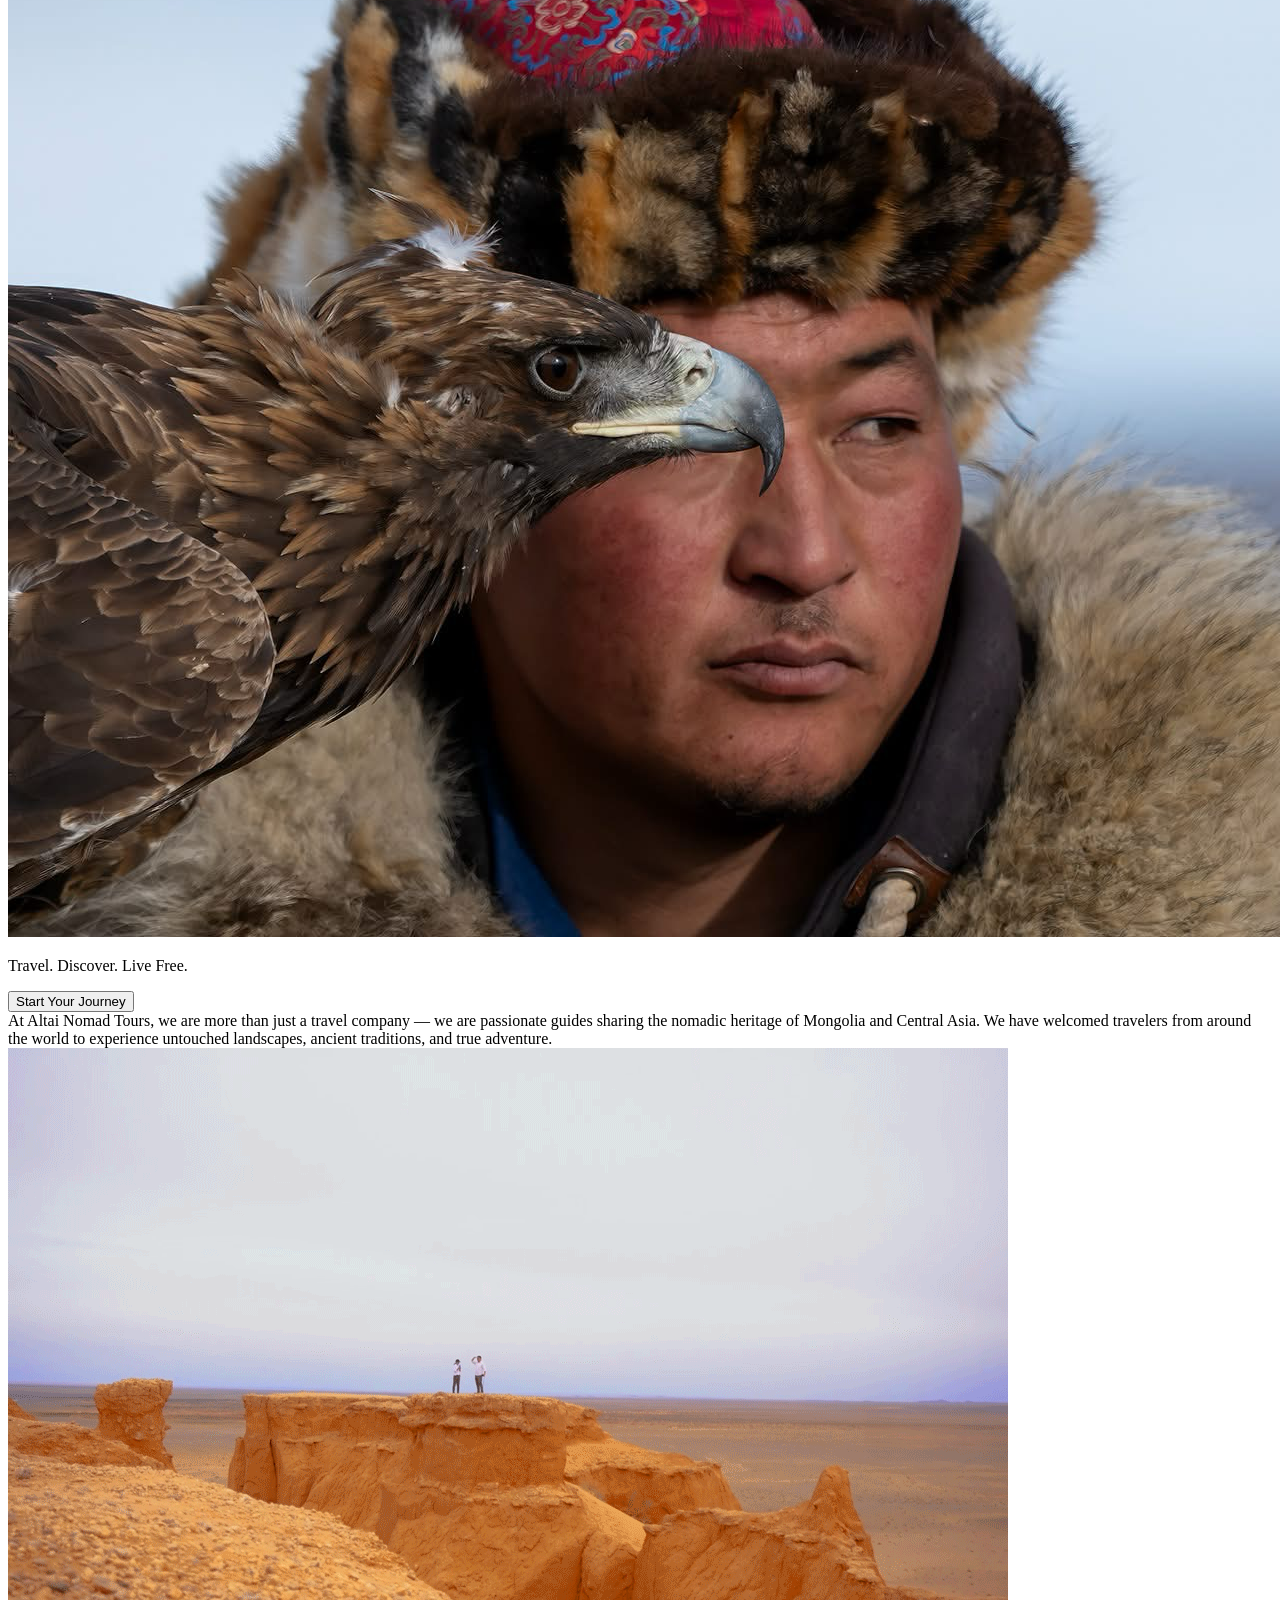
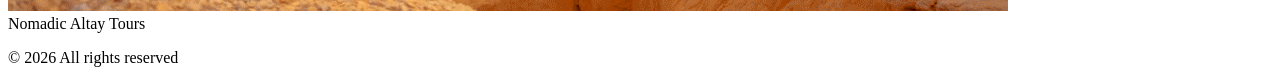
==== commit ef82e1ad: "added contact page" ====
--- a/index.html
+++ b/index.html
@@ -33,19 +33,19 @@
     <!-- website heading and logo -->
     <header class="header">
         <div class="logo">
-            <img src="main-images/logo-1.png" alt="logo">
+            <a href="index.html"><img src="main-images/logo-1.png" alt="logo"></a>
             <h1 class="logo-font">Nomad Altai Tours</h1>
         </div>    
 
         <button class="menu-toggle" id="menu-toggle"
             aria-label="Open navigation menu"
-            aria-expanded="false"> ☰
+            aria-expanded="false">☰
         </button>
 
         <nav class="navigation" id="navigation">
             <a href="#Services">Services</a>
             <a href="#AboutUs">About us</a>
-            <a href="#ContactUs">Contact us</a>
+            <a href="contact.html">Contact us</a>
         </nav>
 
     </header>
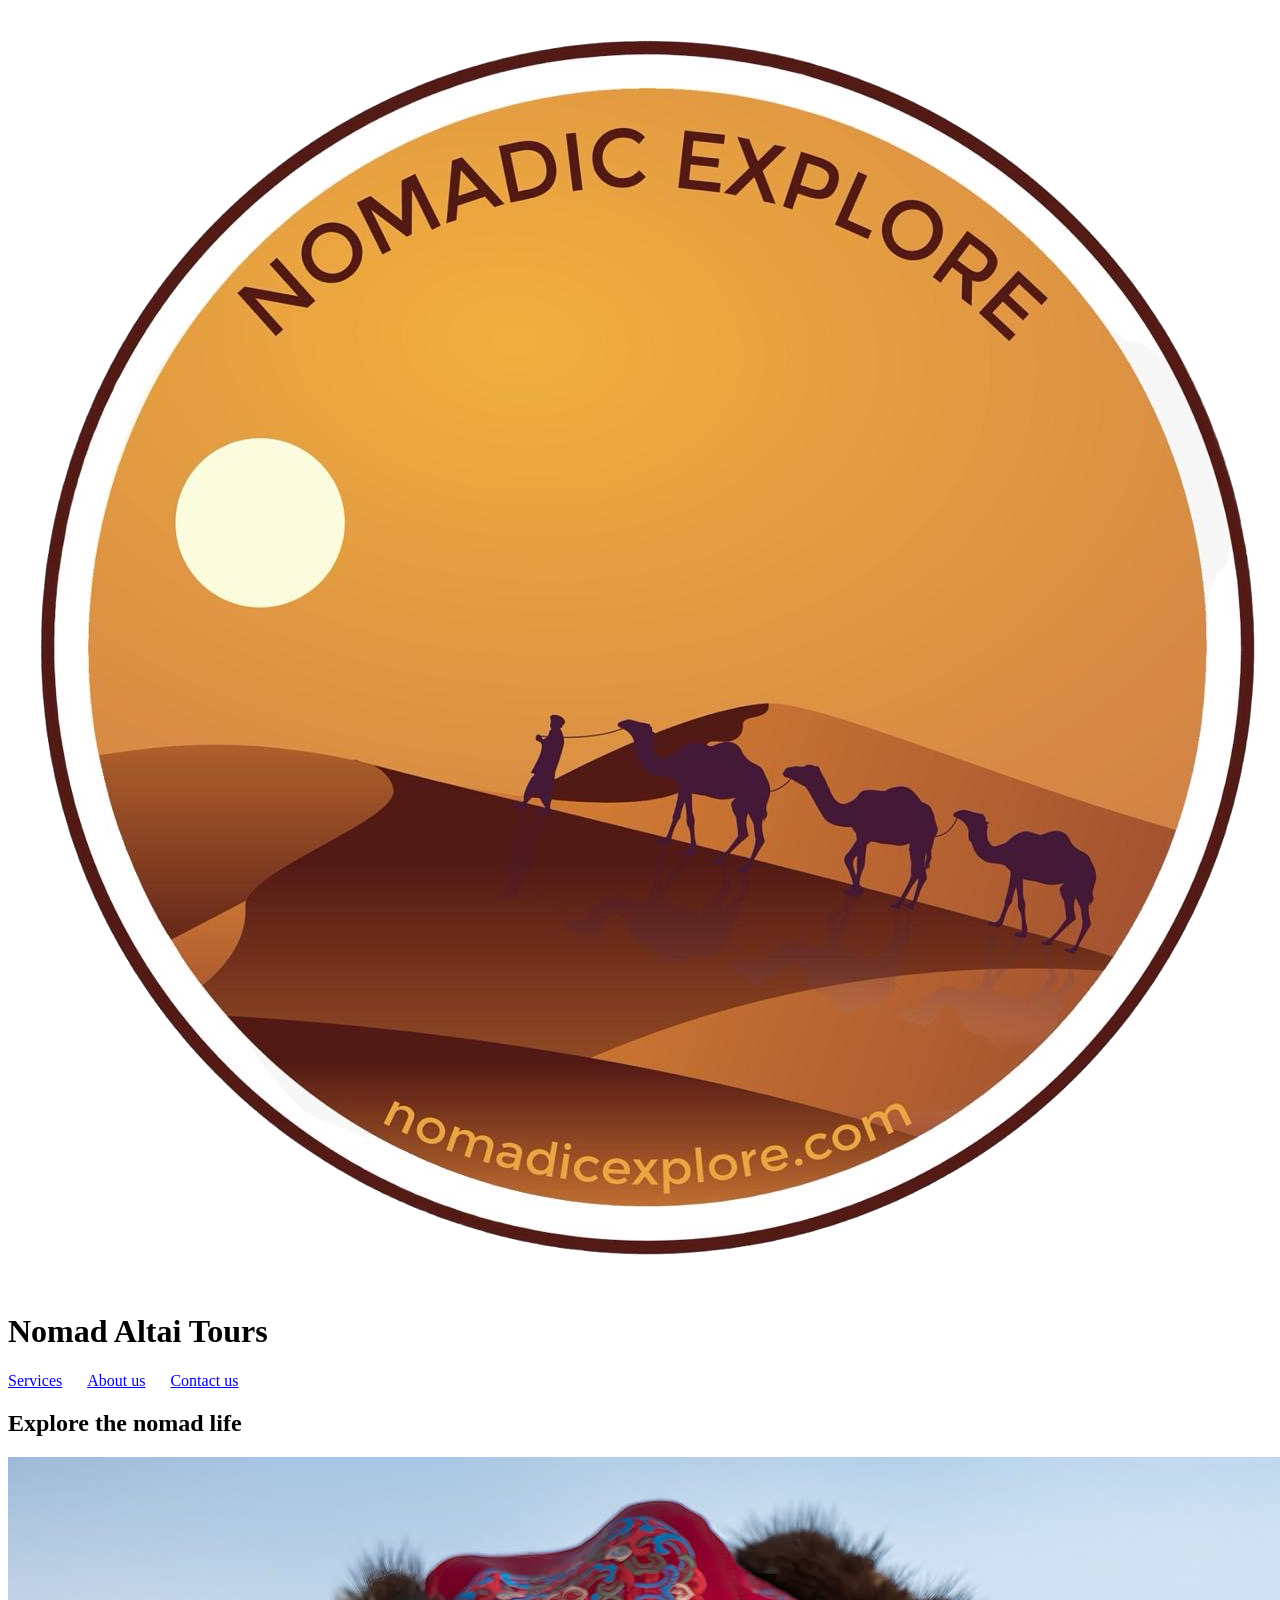
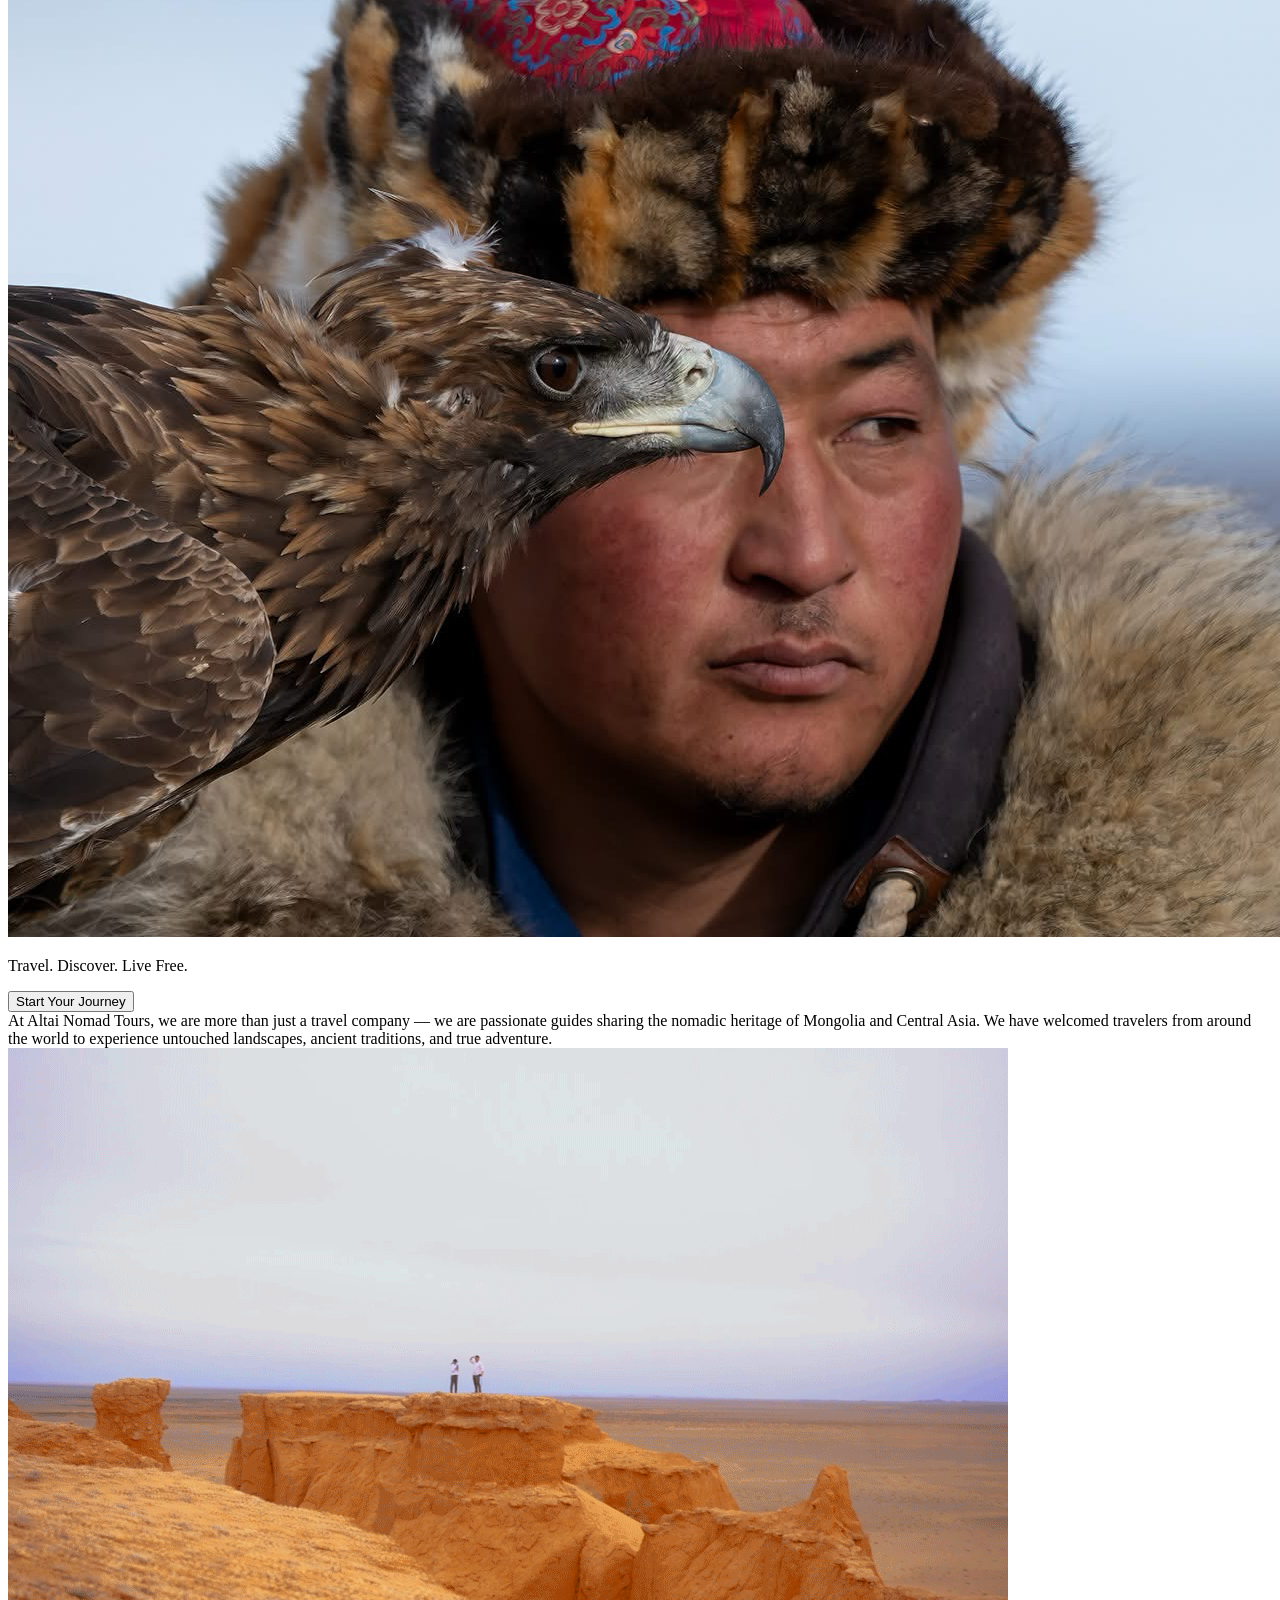
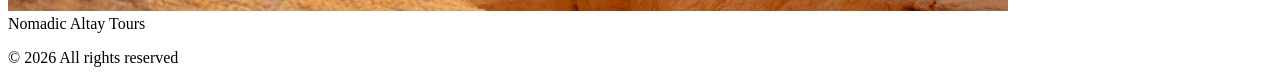
==== commit ef567e81: "updates on contact page" ====
--- a/index.html
+++ b/index.html
@@ -34,7 +34,8 @@
     <header class="header">
         <div class="logo">
             <a href="index.html"><img src="main-images/logo-1.png" alt="logo"></a>
-            <h1 class="logo-font">Nomad Altai Tours</h1>
+            <h1 class="logo-font" href="index.html">Nomad Altai Tours</h1>
+            
         </div>    
 
         <button class="menu-toggle" id="menu-toggle"
